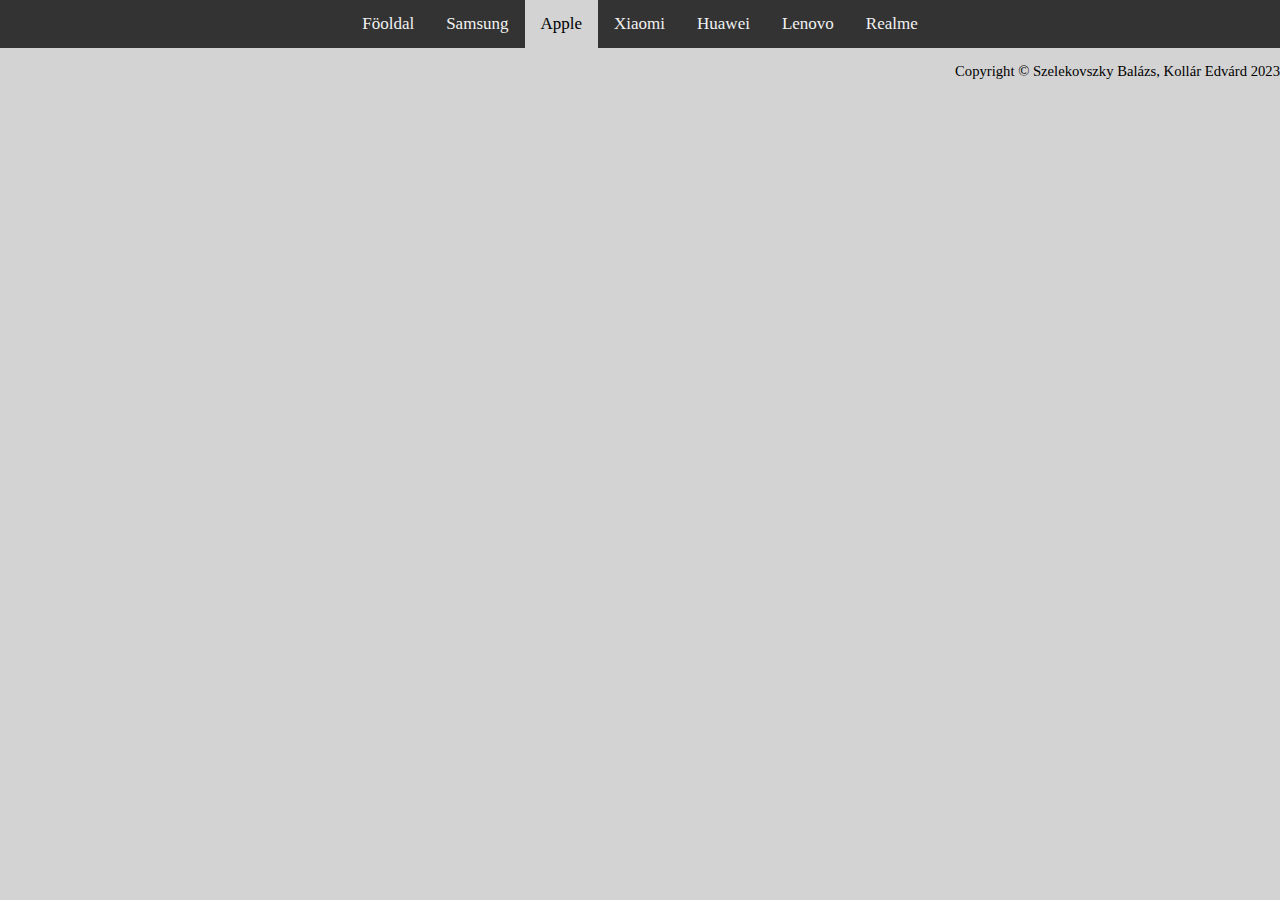
==== apple.html @ 9f33023f "néhány változtatás desgineban" ====
<!DOCTYPE html>
<html lang="hu">

<head>
    <title>Apple telefonok</title>
    <meta charset="UTF-8" />
    <meta name="author" content="Kollár Edvárd, Szelekovszky Balázs" />
    <link rel="icon" href="images/smartphone.png" />
    <link rel="stylesheet" href="styles.css" />
</head>

<body>

    <header class="topnav">
        <a href="index.html">Föoldal</a>
        <a href="samsung.html">Samsung</a>
        <a class="active" href="apple.html">Apple</a>
        <a href="xiaomi.html">Xiaomi</a>
        <a href="huawei.html">Huawei</a>
        <a href="lenovo.html">Lenovo</a>
        <a href="realme.html">Realme</a>
    </header>

    <footer>
        <p>Copyright © Szelekovszky Balázs, Kollár Edvárd 2023</p>
    </footer>

</body>

</html>
---- styles.css ----
body {
    margin: 0;
    background-color: lightgray;
}

.container {
    width: fit-content;
    /*border: 2px solid #fff;*/
    padding: 20px;
    display: block;
    margin-left: auto;
    margin-right: auto;
    flex-direction: column;
}

.content {
    display: flex;
    justify-content: center;
    padding: 30px;
    margin: 20px;
    border: 1px solid #333;
    transition: all 0.3s ease 0s;
}

.content:hover {
    border-radius: 20px;
    border-color: #333;
    transform: scale(1.15);
    transition: all 0.3s ease 0s;
}

.telefonok {
    width: 100%;
    padding-top: 20px;
    padding-left: 15px;
    padding-right: 15px;
}

.telefon {
    border-radius: 25px;
    background-color: darkgray;
    float: left;
    width: 60vh;
    height: 100vh;
    margin: 15px;
    border: 2px solid black;
    text-align: center;
    font-size: 15pt;
}

.topnav {
    margin: 0;
    overflow: hidden;
    background-color: #333;
    display: flex;
    justify-content: center;
    align-items: center;
}

.topnav a {
    float: left;
    color: #f2f2f2;
    text-align: center;
    padding: 14px 16px;
    text-decoration: none;
    font-size: 17px;
}

.topnav a:hover {
    background-color: darkgray;
    color: black;
}

.topnav a.active {
    background-color: lightgray;
    color: black;
}

table,
tr,
td {
    background-color: darkgray;
    border-bottom: 2px solid black;
    text-align: justify;
    font-size: 15pt;
    padding-bottom: 4px;
    border-collapse: collapse;
    color: black;
    font-weight: bold;
}

th {
    text-align: center;
    font-size: 18pt;
    padding-bottom: 30px;
    text-decoration: underline;
}

.center {
    margin-left: auto;
    margin-right: auto;
}

.slidein {
    float: none;
    animation-duration: 4s;
    animation-name: slidein;
}

@keyframes slidein {
    0% {
        opacity: 0;
        margin-bottom: 15%;
    }
    100% {
        opacity: 1;
        margin-bottom: 0%;
    }
}

footer {
    font-size: 11pt;
    text-align: right;
}

.img_margin {
    margin: 20px;
    height: 300px;
}
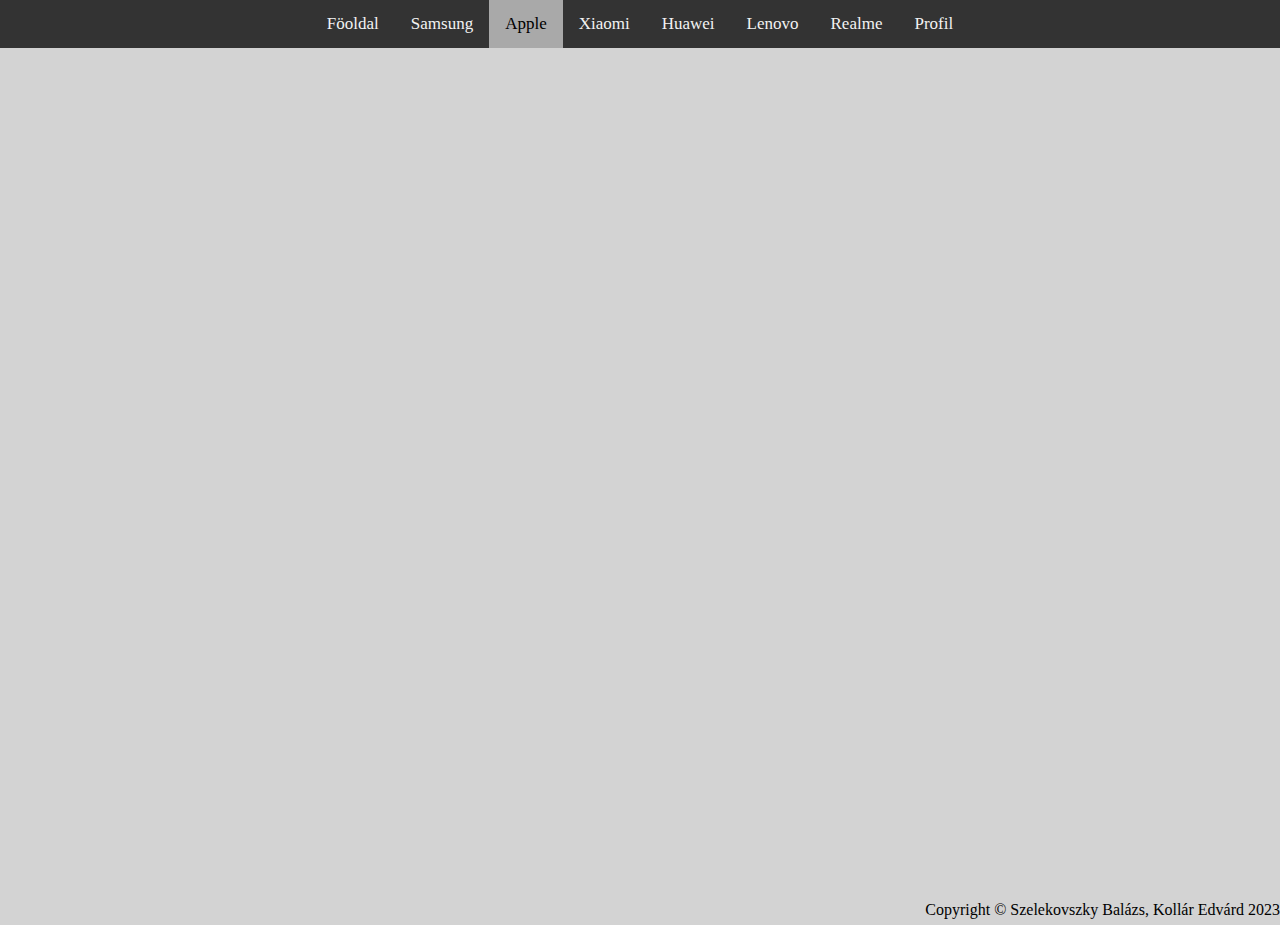
==== commit 64b0a247: "javitasok es profil" ====
--- a/apple.html
+++ b/apple.html
@@ -19,6 +19,7 @@
         <a href="huawei.html">Huawei</a>
         <a href="lenovo.html">Lenovo</a>
         <a href="realme.html">Realme</a>
+        <a href="registration.html">Profil</a>
     </header>
 
     <footer>
--- a/styles.css
+++ b/styles.css
@@ -1,6 +1,12 @@
+html {
+    position: relative;
+    min-height: 100%;
+}
+
 body {
-    margin: 0;
+    margin: 0 0 100px;
     background-color: lightgray;
+    height: 100%;
 }
 
 .container {
@@ -18,35 +24,42 @@
     justify-content: center;
     padding: 30px;
     margin: 20px;
-    border: 1px solid #333;
+    background-color: rgb(229, 229, 229);
     transition: all 0.3s ease 0s;
+    opacity: 0.8;
 }
 
 .content:hover {
     border-radius: 20px;
-    border-color: #333;
-    transform: scale(1.15);
+    transform: scale(1.13);
     transition: all 0.3s ease 0s;
 }
+
+/* ----- telefon div ----- */
 
 .telefonok {
     width: 100%;
-    padding-top: 20px;
-    padding-left: 15px;
-    padding-right: 15px;
+    box-sizing: border-box;
+
 }
 
 .telefon {
-    border-radius: 25px;
-    background-color: darkgray;
+    margin: 15px 35px 0 35px;
+    border-radius: 20px;
+    background: linear-gradient(90deg, darkgrey, lightgray);
     float: left;
     width: 60vh;
-    height: 100vh;
-    margin: 15px;
-    border: 2px solid black;
+    height: auto;
+    padding-bottom: 15px;
+    border: 1px solid black;
     text-align: center;
     font-size: 15pt;
-}
+    box-sizing: border-box;
+    animation-name: telefon;
+    animation-duration: 1.8s;
+}
+
+/* ----- navigáció ----- */
 
 .topnav {
     margin: 0;
@@ -55,6 +68,9 @@
     display: flex;
     justify-content: center;
     align-items: center;
+    position: sticky;
+    top: 0;
+    z-index: 1;
 }
 
 .topnav a {
@@ -67,28 +83,38 @@
 }
 
 .topnav a:hover {
-    background-color: darkgray;
+    text-decoration: underline darkgrey;
+    color: white;
+}
+
+.topnav a.active {
+    text-decoration: underline darkgrey;
+    background-color: darkgrey;
     color: black;
 }
 
-.topnav a.active {
-    background-color: lightgray;
-    color: black;
+/* ----- táblázat ----- */
+
+table {
+    background: linear-gradient(90deg, darkgrey, lightgray);
 }
 
 table,
 tr,
 td {
-    background-color: darkgray;
     border-bottom: 2px solid black;
     text-align: justify;
     font-size: 15pt;
-    padding-bottom: 4px;
+    padding-bottom: 5px;
     border-collapse: collapse;
     color: black;
     font-weight: bold;
 }
 
+td:nth-child(2){
+    text-align: center;
+}
+
 th {
     text-align: center;
     font-size: 18pt;
@@ -101,29 +127,113 @@
     margin-right: auto;
 }
 
+/* ----- animációk ----- */
+/* ----- középső navigáció animáció ----- */
+
 .slidein {
     float: none;
+    animation-duration: 4.2s;
+    animation-name: slidein;
+}
+
+@keyframes slidein {
+    from {
+        opacity: 0;
+        margin-bottom: 15%;
+    }
+    to {
+        opacity: 0.8;
+        margin-bottom: 0;
+    }
+}
+
+/* ----- bal oldali telefon animáció ----- */
+
+.slidein-left {
+    float: none;
     animation-duration: 4s;
-    animation-name: slidein;
-}
-
-@keyframes slidein {
-    0% {
-        opacity: 0;
-        margin-bottom: 15%;
-    }
-    100% {
+    animation-name: slidein-left;
+}
+
+@keyframes slidein-left {
+    from {
+        opacity: 0;
+        margin: -10% 0 0 -30%;
+    }
+    to {
         opacity: 1;
-        margin-bottom: 0%;
-    }
-}
+        margin: 0 0 0 -15%;
+    }
+}
+
+/* ----- jobb oldali telefon animáció ----- */
+
+.slidein-right {
+    float: none;
+    animation-duration: 4s;
+    animation-name: slidein-right;
+}
+
+@keyframes slidein-right {
+    from {
+        opacity: 0;
+        margin: 20% -10% 0 0;
+    }
+    to {
+        opacity: 1;
+        margin: 10% -5% 0 0;
+    }
+}
+
+/* ----- telefon adatok animáció -----*/
+
+@keyframes telefon {
+    from {
+        opacity: 0;
+        transform: scale(1.03);
+    }
+    to {
+        opacity: 1;
+        transform: scale(1);
+    }
+}
+
+/* ----- footer ----- */
 
 footer {
-    font-size: 11pt;
+    position: absolute;
+    bottom: 0;
+    margin-bottom: -25px;
+    height: 40px;
+    width: 100%;
+    overflow: hidden;
     text-align: right;
+    box-sizing: border-box;
 }
 
 .img_margin {
     margin: 20px;
     height: 300px;
+}
+
+/* ----- bal oldali telefonok helye ----- */
+
+.main-left {
+    position: absolute;
+    display: block;
+    margin: 0 0 0 -15%;
+    top: 0;
+    left: 0;
+    z-index: -1;
+}
+
+/* ----- jobb oldali telefonok helye ----- */
+
+.main-right {
+    position: absolute;
+    display: block;
+    margin: 10% -5% 0 0;
+    top: 0;
+    right: 0;
+    z-index: -1;
 }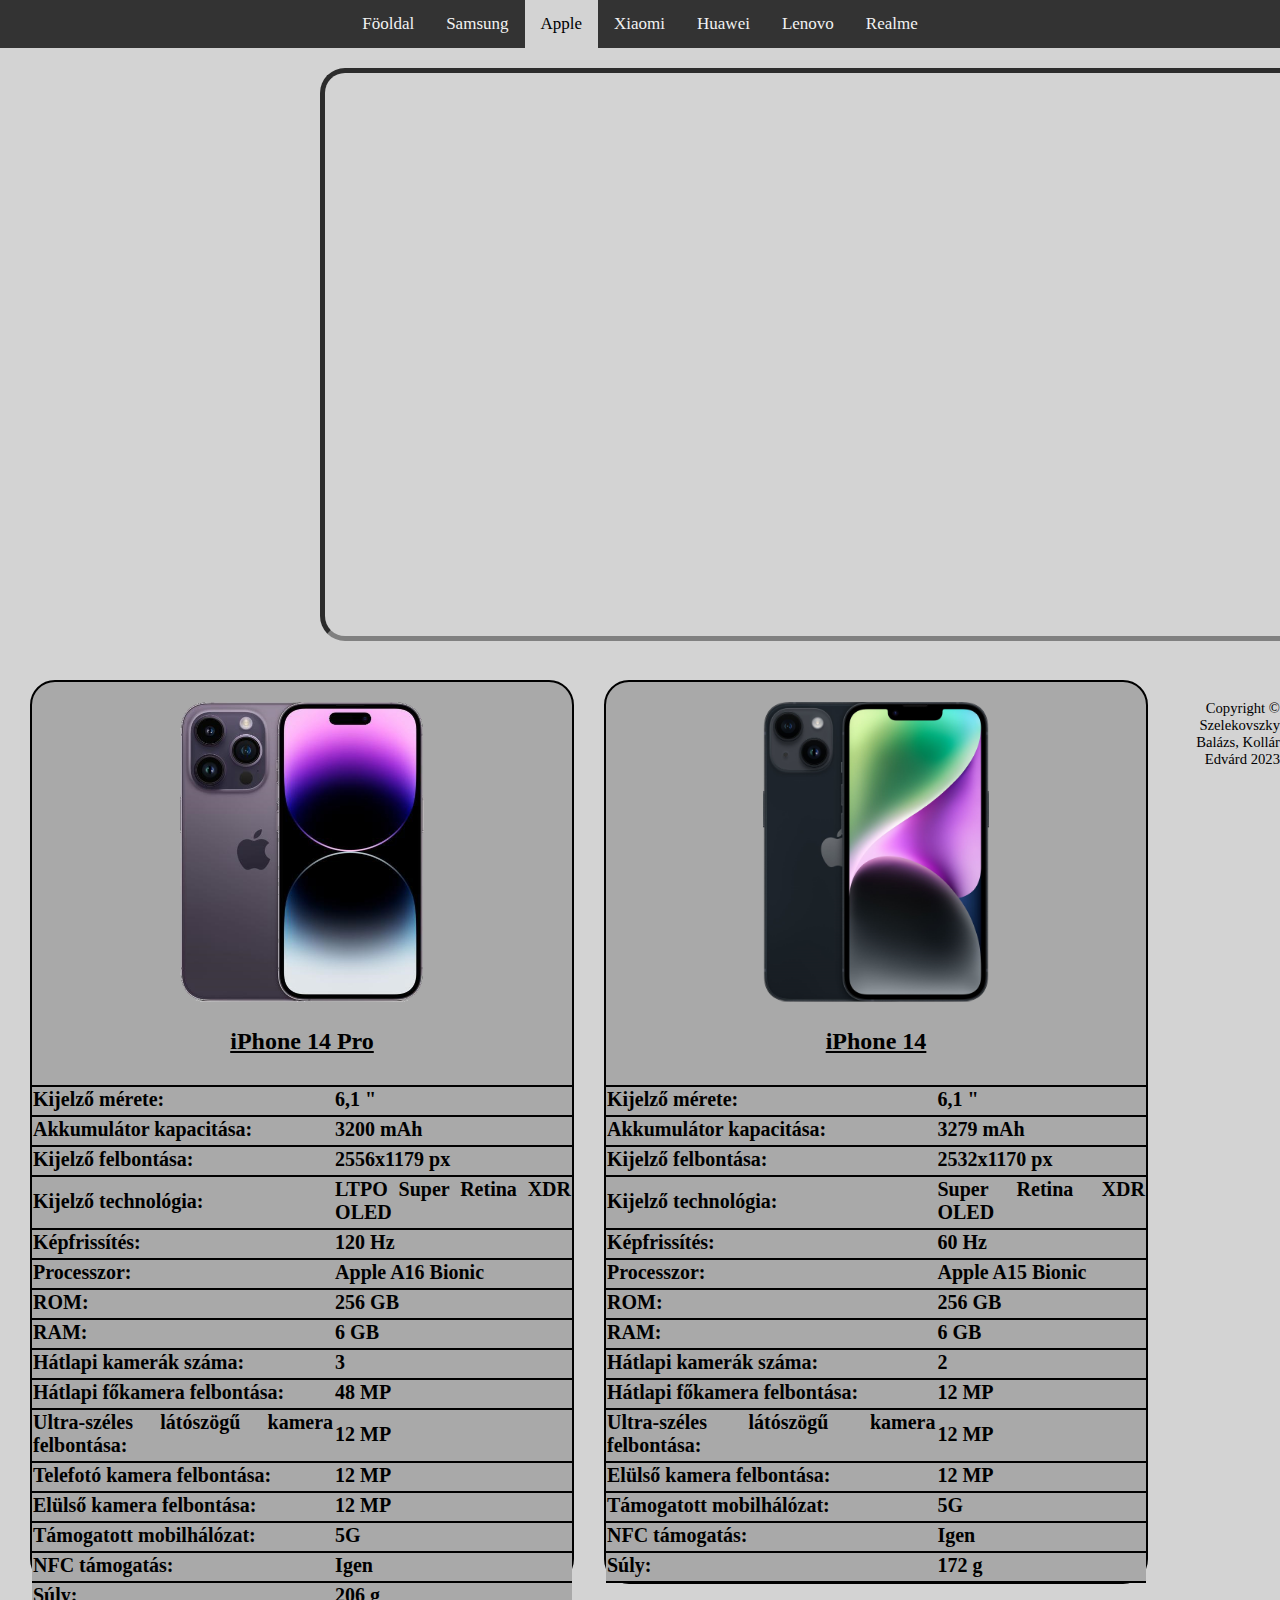
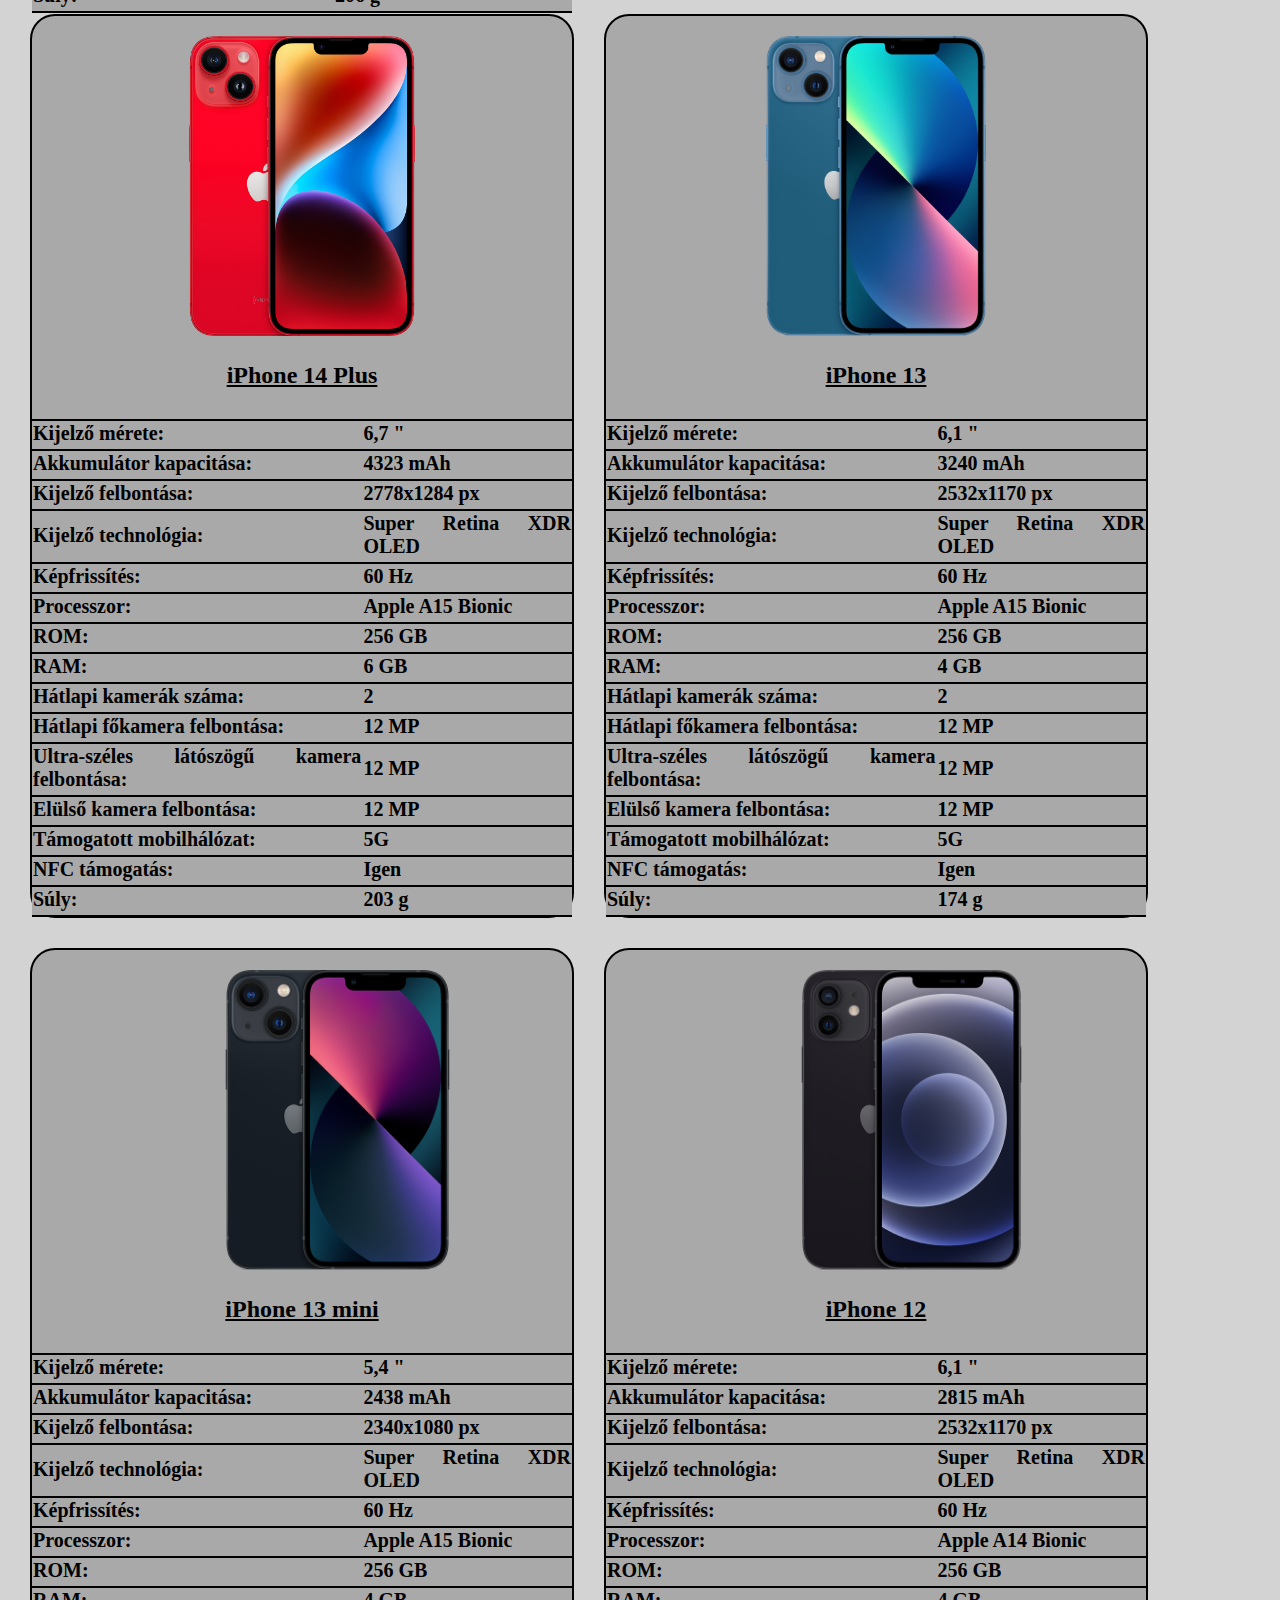
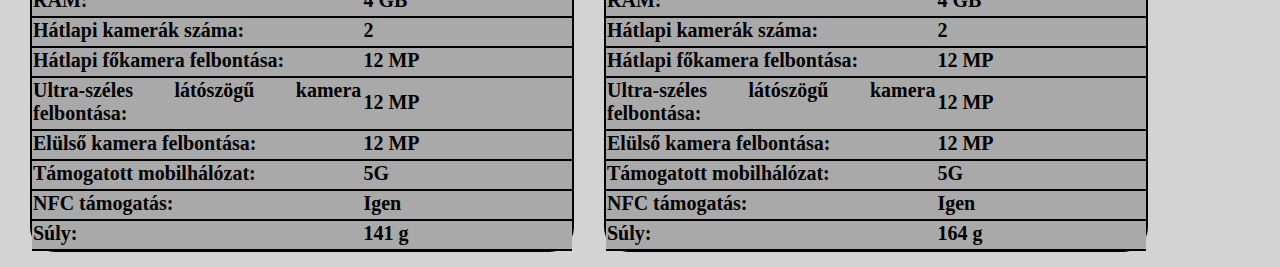
==== commit 216a739d: "apple" ====
--- a/apple.html
+++ b/apple.html
@@ -19,8 +19,438 @@
         <a href="huawei.html">Huawei</a>
         <a href="lenovo.html">Lenovo</a>
         <a href="realme.html">Realme</a>
-        <a href="registration.html">Profil</a>
     </header>
+
+    <main>
+
+        <div class="video">
+            <iframe src="https://www.youtube.com/embed/ehbmC1irQuY" width="1000" height="563"></iframe>
+        </div>
+
+
+        <div class="telefonok slidein">
+            <div class="telefon">
+                <img class="img_margin" src="images/iphone_14_pro.png" alt="Xiaomi 12T Pro">
+                <table class="center">
+                    <tr>
+                        <th colspan="2">iPhone 14 Pro</th>
+                    </tr>
+                    <tr>
+                        <td>Kijelző mérete: </td>
+                        <td>6,1 "</td>
+                    </tr>
+                    <tr>
+                        <td>Akkumulátor kapacitása: </td>
+                        <td>3200 mAh</td>
+                    </tr>
+                    <tr>
+                        <td>Kijelző felbontása: </td>
+                        <td>2556x1179 px</td>
+                    </tr>
+                    <tr>
+                        <td>Kijelző technológia: </td>
+                        <td>LTPO Super Retina XDR OLED</td>
+                    </tr>
+                    <tr>
+                        <td>Képfrissítés: </td>
+                        <td>120 Hz</td>
+                    </tr>
+                    <tr>
+                        <td>Processzor: </td>
+                        <td>Apple A16 Bionic</td>
+                    </tr>
+                    <tr>
+                        <td>ROM: </td>
+                        <td>256 GB</td>
+                    </tr>
+                    <tr>
+                        <td>RAM: </td>
+                        <td>6 GB</td>
+                    </tr>
+                    <tr>
+                        <td>Hátlapi kamerák száma: </td>
+                        <td>3</td>
+                    </tr>
+                    <tr>
+                        <td>Hátlapi főkamera felbontása: </td>
+                        <td>48 MP</td>
+                    </tr>
+                    <tr>
+                        <td>Ultra-széles látószögű kamera felbontása: </td>
+                        <td>12 MP</td>
+                    </tr>
+                    <tr>
+                        <td>Telefotó kamera felbontása: </td>
+                        <td>12 MP</td>
+                    </tr>
+                    <tr>
+                        <td>Elülső kamera felbontása: </td>
+                        <td>12 MP</td>
+                    </tr>
+                    <tr>
+                        <td>Támogatott mobilhálózat: </td>
+                        <td>5G</td>
+                    </tr>
+                    <tr>
+                        <td>NFC támogatás: </td>
+                        <td>Igen</td>
+                    </tr>
+                    <tr>
+                        <td>Súly: </td>
+                        <td>206 g</td>
+                    </tr>
+                </table>
+            </div>
+            <div class="telefon">
+                <img class="img_margin" src="images/iphone_14.png" alt="Xiaomi 12T">
+
+                <table class="center">
+                    <tr>
+                        <th colspan="2">iPhone 14</th>
+                    </tr>
+                    <tr>
+                        <td>Kijelző mérete: </td>
+                        <td>6,1 "</td>
+                    </tr>
+                    <tr>
+                        <td>Akkumulátor kapacitása: </td>
+                        <td>3279 mAh</td>
+                    </tr>
+                    <tr>
+                        <td>Kijelző felbontása: </td>
+                        <td>2532x1170 px</td>
+                    </tr>
+                    <tr>
+                        <td>Kijelző technológia: </td>
+                        <td>Super Retina XDR OLED</td>
+                    </tr>
+                    <tr>
+                        <td>Képfrissítés: </td>
+                        <td>60 Hz</td>
+                    </tr>
+                    <tr>
+                        <td>Processzor: </td>
+                        <td>Apple A15 Bionic</td>
+                    </tr>
+                    <tr>
+                        <td>ROM: </td>
+                        <td>256 GB</td>
+                    </tr>
+                    <tr>
+                        <td>RAM: </td>
+                        <td>6 GB</td>
+                    </tr>
+                    <tr>
+                        <td>Hátlapi kamerák száma: </td>
+                        <td>2</td>
+                    </tr>
+                    <tr>
+                        <td>Hátlapi főkamera felbontása: </td>
+                        <td>12 MP</td>
+                    </tr>
+                    <tr>
+                        <td>Ultra-széles látószögű kamera felbontása: </td>
+                        <td>12 MP</td>
+                    </tr>
+                    <tr>
+                        <td>Elülső kamera felbontása: </td>
+                        <td>12 MP</td>
+                    </tr>
+                    <tr>
+                        <td>Támogatott mobilhálózat: </td>
+                        <td>5G</td>
+                    </tr>
+                    <tr>
+                        <td>NFC támogatás: </td>
+                        <td>Igen</td>
+                    </tr>
+                    <tr>
+                        <td>Súly: </td>
+                        <td>172 g</td>
+                    </tr>
+                </table>
+            </div>
+            <div class="telefon">
+                <img class="img_margin" src="images/iphone_14_plus.png" alt="Redmi Note 11">
+
+                <table class="center">
+                    <tr>
+                        <th colspan="2">iPhone 14 Plus</th>
+                    </tr>
+                    <tr>
+                        <td>Kijelző mérete: </td>
+                        <td>6,7 "</td>
+                    </tr>
+                    <tr>
+                        <td>Akkumulátor kapacitása: </td>
+                        <td>4323 mAh</td>
+                    </tr>
+                    <tr>
+                        <td>Kijelző felbontása: </td>
+                        <td>2778x1284 px</td>
+                    </tr>
+                    <tr>
+                        <td>Kijelző technológia: </td>
+                        <td>Super Retina XDR OLED</td>
+                    </tr>
+                    <tr>
+                        <td>Képfrissítés: </td>
+                        <td>60 Hz</td>
+                    </tr>
+                    <tr>
+                        <td>Processzor: </td>
+                        <td>Apple A15 Bionic</td>
+                    </tr>
+                    <tr>
+                        <td>ROM: </td>
+                        <td>256 GB</td>
+                    </tr>
+                    <tr>
+                        <td>RAM: </td>
+                        <td>6 GB</td>
+                    </tr>
+                    <tr>
+                        <td>Hátlapi kamerák száma: </td>
+                        <td>2</td>
+                    </tr>
+                    <tr>
+                        <td>Hátlapi főkamera felbontása: </td>
+                        <td>12 MP</td>
+                    </tr>
+                    <tr>
+                        <td>Ultra-széles látószögű kamera felbontása: </td>
+                        <td>12 MP</td>
+                    </tr>
+                    <tr>
+                        <td>Elülső kamera felbontása: </td>
+                        <td>12 MP</td>
+                    </tr>
+                    <tr>
+                        <td>Támogatott mobilhálózat: </td>
+                        <td>5G</td>
+                    </tr>
+                    <tr>
+                        <td>NFC támogatás: </td>
+                        <td>Igen</td>
+                    </tr>
+                    <tr>
+                        <td>Súly: </td>
+                        <td>203 g</td>
+                    </tr>
+                </table>
+            </div>
+        </div>
+
+        <div class="telefonok slidein">
+            <div class="telefon">
+                <img class="img_margin" src="images/iphone_13.png" alt="Xiaomi 12t Pro">
+
+                <table class="center">
+                    <tr>
+                        <th colspan="2">iPhone 13</th>
+                    </tr>
+                    <tr>
+                        <td> Kijelző mérete: </td>
+                        <td>6,1 "</td>
+                    </tr>
+                    <tr>
+                        <td>Akkumulátor kapacitása: </td>
+                        <td>3240 mAh</td>
+                    </tr>
+                    <tr>
+                        <td>Kijelző felbontása: </td>
+                        <td>2532x1170 px</td>
+                    </tr>
+                    <tr>
+                        <td>Kijelző technológia: </td>
+                        <td>Super Retina XDR OLED</td>
+                    </tr>
+                    <tr>
+                        <td>Képfrissítés: </td>
+                        <td>60 Hz</td>
+                    </tr>
+                    <tr>
+                        <td>Processzor: </td>
+                        <td>Apple A15 Bionic</td>
+                    </tr>
+                    <tr>
+                        <td>ROM: </td>
+                        <td>256 GB</td>
+                    </tr>
+                    <tr>
+                        <td>RAM: </td>
+                        <td>4 GB</td>
+                    </tr>
+                    <tr>
+                        <td>Hátlapi kamerák száma: </td>
+                        <td>2</td>
+                    </tr>
+                    <tr>
+                        <td>Hátlapi főkamera felbontása: </td>
+                        <td>12 MP</td>
+                    </tr>
+                    <tr>
+                        <td>Ultra-széles látószögű kamera felbontása: </td>
+                        <td>12 MP</td>
+                    </tr>
+                    <tr>
+                        <td>Elülső kamera felbontása: </td>
+                        <td>12 MP</td>
+                    </tr>
+                    <tr>
+                        <td>Támogatott mobilhálózat: </td>
+                        <td>5G</td>
+                    </tr>
+                    <tr>
+                        <td>NFC támogatás: </td>
+                        <td>Igen</td>
+                    </tr>
+                    <tr>
+                        <td>Súly: </td>
+                        <td>174 g</td>
+                    </tr>
+                </table>
+            </div>
+            <div class="telefon">
+                <img class="img_margin" src="images/iphone_13_mini.png" alt="Xiaomi 12t Pro">
+
+                <table class="center">
+                    <tr>
+                        <th colspan="2">iPhone 13 mini</th>
+                    </tr>
+                    <tr>
+                        <td> Kijelző mérete: </td>
+                        <td>5,4 "</td>
+                    </tr>
+                    <tr>
+                        <td>Akkumulátor kapacitása: </td>
+                        <td>2438 mAh</td>
+                    </tr>
+                    <tr>
+                        <td>Kijelző felbontása: </td>
+                        <td>2340x1080 px</td>
+                    </tr>
+                    <tr>
+                        <td>Kijelző technológia: </td>
+                        <td>Super Retina XDR OLED</td>
+                    </tr>
+                    <tr>
+                        <td>Képfrissítés: </td>
+                        <td>60 Hz</td>
+                    </tr>
+                    <tr>
+                        <td>Processzor: </td>
+                        <td>Apple A15 Bionic</td>
+                    </tr>
+                    <tr>
+                        <td>ROM: </td>
+                        <td>256 GB</td>
+                    </tr>
+                    <tr>
+                        <td>RAM: </td>
+                        <td>4 GB</td>
+                    </tr>
+                    <tr>
+                        <td>Hátlapi kamerák száma: </td>
+                        <td>2</td>
+                    </tr>
+                    <tr>
+                        <td>Hátlapi főkamera felbontása: </td>
+                        <td>12 MP</td>
+                    </tr>
+                    <tr>
+                        <td>Ultra-széles látószögű kamera felbontása: </td>
+                        <td>12 MP</td>
+                    </tr>
+                    <tr>
+                        <td>Elülső kamera felbontása: </td>
+                        <td>12 MP</td>
+                    </tr>
+                    <tr>
+                        <td>Támogatott mobilhálózat: </td>
+                        <td>5G</td>
+                    </tr>
+                    <tr>
+                        <td>NFC támogatás: </td>
+                        <td>Igen</td>
+                    </tr>
+                    <tr>
+                        <td>Súly: </td>
+                        <td>141 g</td>
+                    </tr>
+                </table>
+            </div>
+            <div class="telefon">
+                <img class="img_margin" src="images/iphone_12.png" alt="Xiaomi 12t Pro">
+
+                <table class="center">
+                    <tr>
+                        <th colspan="2">iPhone 12</th>
+                    </tr>
+                    <tr>
+                        <td> Kijelző mérete: </td>
+                        <td>6,1 "</td>
+                    </tr>
+                    <tr>
+                        <td>Akkumulátor kapacitása: </td>
+                        <td>2815 mAh</td>
+                    </tr>
+                    <tr>
+                        <td>Kijelző felbontása: </td>
+                        <td>2532x1170 px</td>
+                    </tr>
+                    <tr>
+                        <td>Kijelző technológia: </td>
+                        <td>Super Retina XDR OLED</td>
+                    </tr>
+                    <tr>
+                        <td>Képfrissítés: </td>
+                        <td>60 Hz</td>
+                    </tr>
+                    <tr>
+                        <td>Processzor: </td>
+                        <td>Apple A14 Bionic</td>
+                    </tr>
+                    <tr>
+                        <td>ROM: </td>
+                        <td>256 GB</td>
+                    </tr>
+                    <tr>
+                        <td>RAM: </td>
+                        <td>4 GB</td>
+                    </tr>
+                    <tr>
+                        <td>Hátlapi kamerák száma: </td>
+                        <td>2</td>
+                    </tr>
+                    <tr>
+                        <td>Hátlapi főkamera felbontása: </td>
+                        <td>12 MP</td>
+                    </tr>
+                    <tr>
+                        <td>Ultra-széles látószögű kamera felbontása: </td>
+                        <td>12 MP</td>
+                    </tr>
+                    <tr>
+                        <td>Elülső kamera felbontása: </td>
+                        <td>12 MP</td>
+                    </tr>
+                    <tr>
+                        <td>Támogatott mobilhálózat: </td>
+                        <td>5G</td>
+                    </tr>
+                    <tr>
+                        <td>NFC támogatás: </td>
+                        <td>Igen</td>
+                    </tr>
+                    <tr>
+                        <td>Súly: </td>
+                        <td>164 g</td>
+                    </tr>
+                </table>
+            </div>
+        </div>
+    </main>
 
     <footer>
         <p>Copyright © Szelekovszky Balázs, Kollár Edvárd 2023</p>
--- a/styles.css
+++ b/styles.css
@@ -1,12 +1,6 @@
-html {
-    position: relative;
-    min-height: 100%;
-}
-
 body {
-    margin: 0 0 100px;
+    margin: 0;
     background-color: lightgray;
-    height: 100%;
 }
 
 .container {
@@ -24,42 +18,35 @@
     justify-content: center;
     padding: 30px;
     margin: 20px;
-    background-color: rgb(229, 229, 229);
+    border: 1px solid #333;
     transition: all 0.3s ease 0s;
-    opacity: 0.8;
 }
 
 .content:hover {
     border-radius: 20px;
-    transform: scale(1.13);
+    border-color: #333;
+    transform: scale(1.15);
     transition: all 0.3s ease 0s;
 }
 
-/* ----- telefon div ----- */
-
 .telefonok {
     width: 100%;
-    box-sizing: border-box;
-
+    padding-top: 20px;
+    padding-left: 15px;
+    padding-right: 15px;
 }
 
 .telefon {
-    margin: 15px 35px 0 35px;
-    border-radius: 20px;
-    background: linear-gradient(90deg, darkgrey, lightgray);
+    border-radius: 25px;
+    background-color: darkgray;
     float: left;
     width: 60vh;
-    height: auto;
-    padding-bottom: 15px;
-    border: 1px solid black;
+    height: 100vh;
+    margin: 15px;
+    border: 2px solid black;
     text-align: center;
     font-size: 15pt;
-    box-sizing: border-box;
-    animation-name: telefon;
-    animation-duration: 1.8s;
 }
-
-/* ----- navigáció ----- */
 
 .topnav {
     margin: 0;
@@ -68,9 +55,6 @@
     display: flex;
     justify-content: center;
     align-items: center;
-    position: sticky;
-    top: 0;
-    z-index: 1;
 }
 
 .topnav a {
@@ -83,36 +67,26 @@
 }
 
 .topnav a:hover {
-    text-decoration: underline darkgrey;
-    color: white;
+    background-color: darkgray;
+    color: black;
 }
 
 .topnav a.active {
-    text-decoration: underline darkgrey;
-    background-color: darkgrey;
+    background-color: lightgray;
     color: black;
-}
-
-/* ----- táblázat ----- */
-
-table {
-    background: linear-gradient(90deg, darkgrey, lightgray);
 }
 
 table,
 tr,
 td {
+    background-color: darkgray;
     border-bottom: 2px solid black;
     text-align: justify;
     font-size: 15pt;
-    padding-bottom: 5px;
+    padding-bottom: 4px;
     border-collapse: collapse;
     color: black;
     font-weight: bold;
-}
-
-td:nth-child(2){
-    text-align: center;
 }
 
 th {
@@ -127,88 +101,26 @@
     margin-right: auto;
 }
 
-/* ----- animációk ----- */
-/* ----- középső navigáció animáció ----- */
-
 .slidein {
     float: none;
-    animation-duration: 4.2s;
+    animation-duration: 4s;
     animation-name: slidein;
 }
 
 @keyframes slidein {
-    from {
+    0% {
         opacity: 0;
         margin-bottom: 15%;
     }
-    to {
-        opacity: 0.8;
-        margin-bottom: 0;
+    100% {
+        opacity: 1;
+        margin-bottom: 0%;
     }
 }
 
-/* ----- bal oldali telefon animáció ----- */
-
-.slidein-left {
-    float: none;
-    animation-duration: 4s;
-    animation-name: slidein-left;
-}
-
-@keyframes slidein-left {
-    from {
-        opacity: 0;
-        margin: -10% 0 0 -30%;
-    }
-    to {
-        opacity: 1;
-        margin: 0 0 0 -15%;
-    }
-}
-
-/* ----- jobb oldali telefon animáció ----- */
-
-.slidein-right {
-    float: none;
-    animation-duration: 4s;
-    animation-name: slidein-right;
-}
-
-@keyframes slidein-right {
-    from {
-        opacity: 0;
-        margin: 20% -10% 0 0;
-    }
-    to {
-        opacity: 1;
-        margin: 10% -5% 0 0;
-    }
-}
-
-/* ----- telefon adatok animáció -----*/
-
-@keyframes telefon {
-    from {
-        opacity: 0;
-        transform: scale(1.03);
-    }
-    to {
-        opacity: 1;
-        transform: scale(1);
-    }
-}
-
-/* ----- footer ----- */
-
 footer {
-    position: absolute;
-    bottom: 0;
-    margin-bottom: -25px;
-    height: 40px;
-    width: 100%;
-    overflow: hidden;
+    font-size: 11pt;
     text-align: right;
-    box-sizing: border-box;
 }
 
 .img_margin {
@@ -216,24 +128,15 @@
     height: 300px;
 }
 
-/* ----- bal oldali telefonok helye ----- */
-
-.main-left {
-    position: absolute;
-    display: block;
-    margin: 0 0 0 -15%;
-    top: 0;
-    left: 0;
-    z-index: -1;
+.video {
+    width: 50%;
+    height: 50%;
+    margin: 0 auto;
+    padding-top: 20px;
 }
 
-/* ----- jobb oldali telefonok helye ----- */
-
-.main-right {
-    position: absolute;
-    display: block;
-    margin: 10% -5% 0 0;
-    top: 0;
-    right: 0;
-    z-index: -1;
+iframe {
+    border-radius: 25px;
+    border-width: 5px;
+    border-color: gray;
 }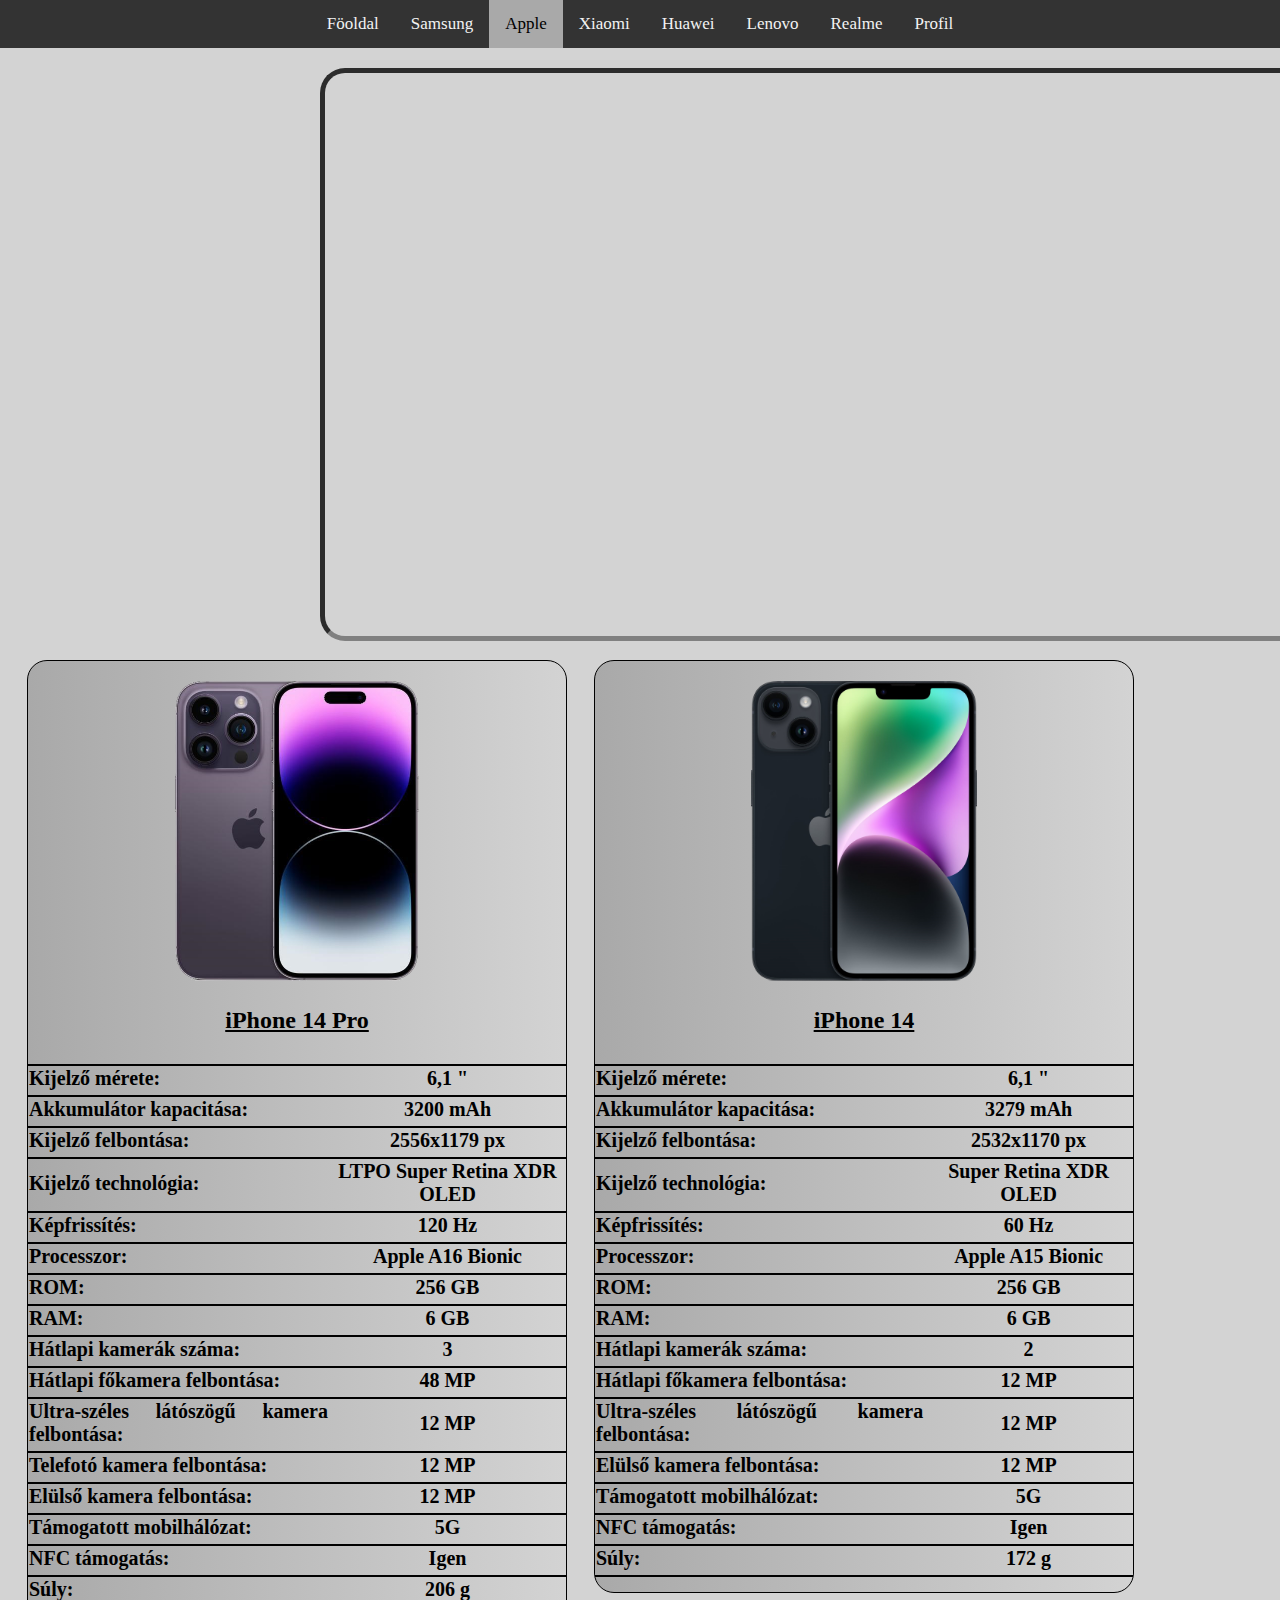
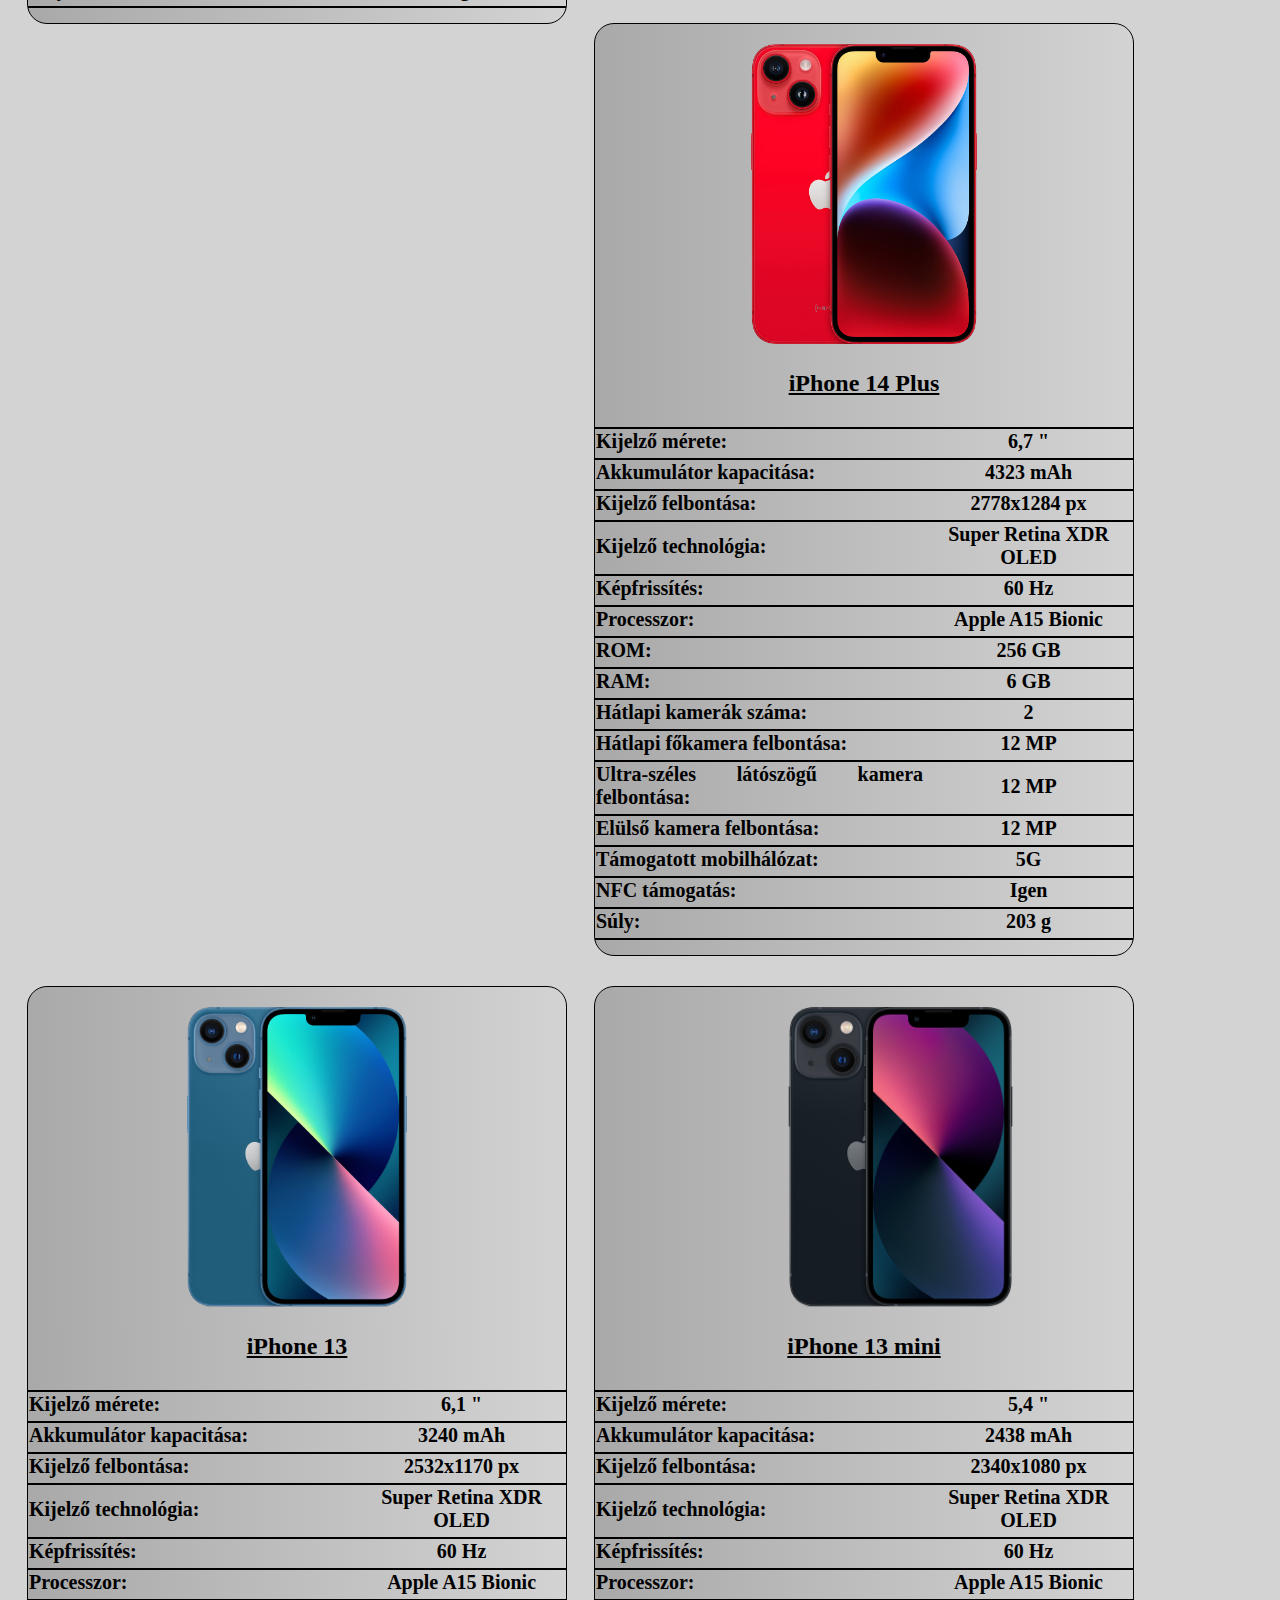
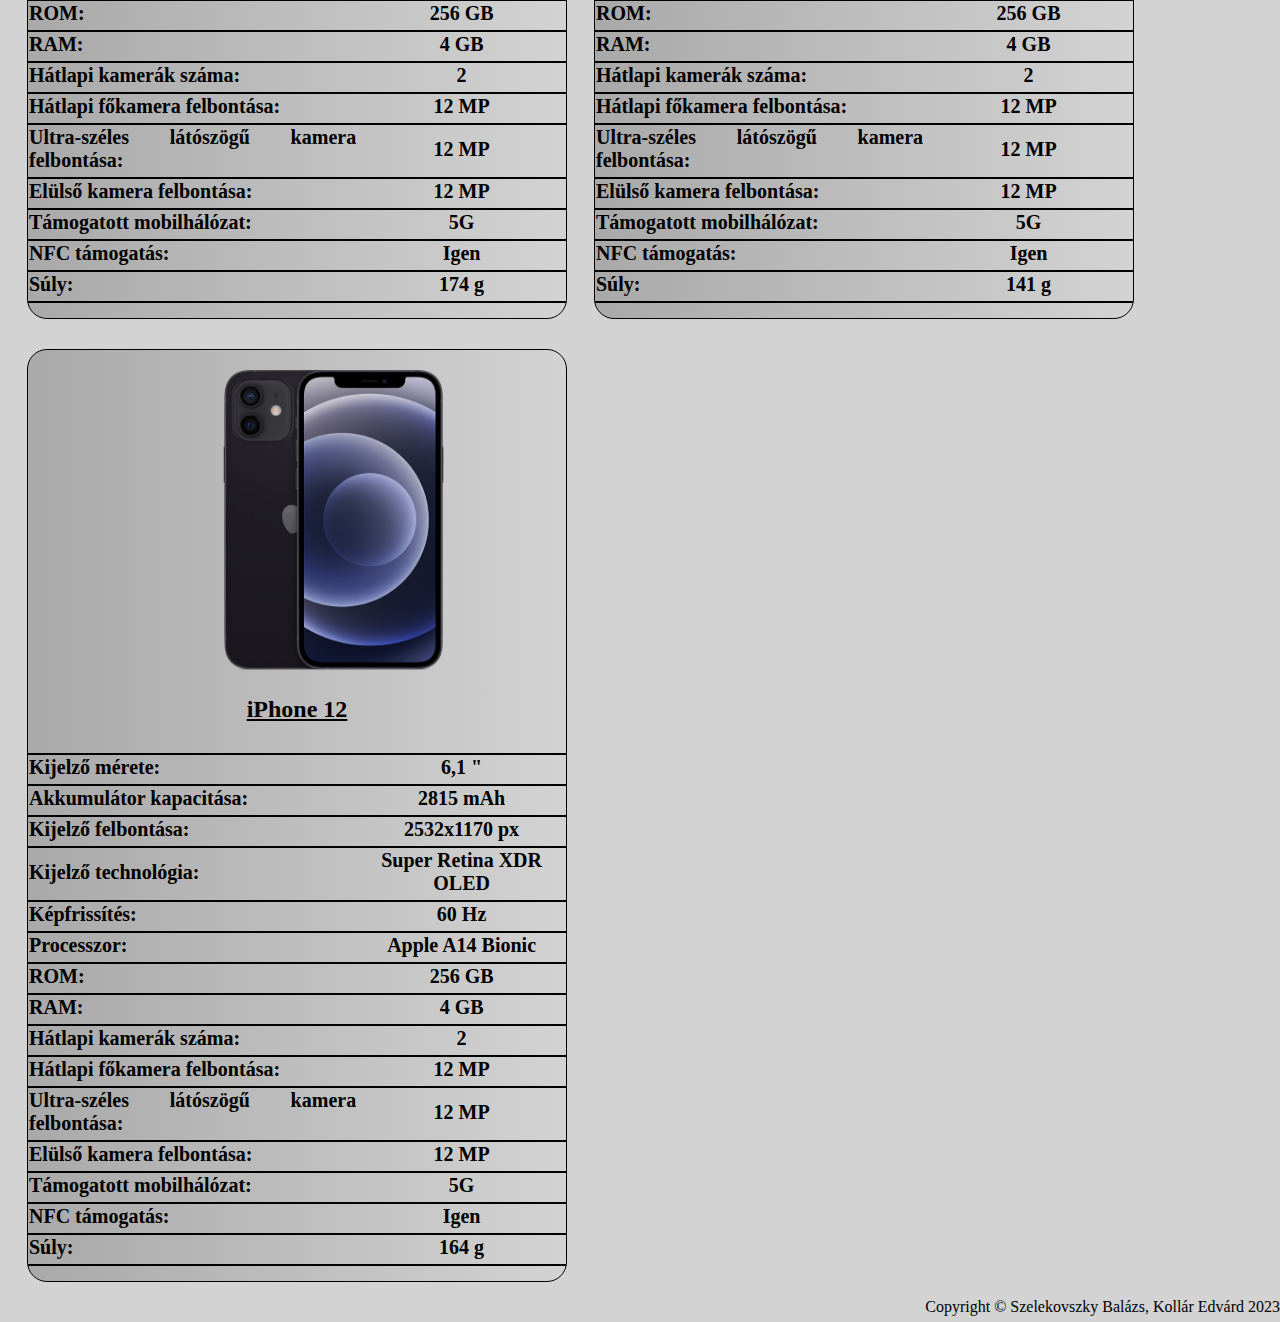
==== commit 92964779: "Merge branch 'main' into Edi1" ====
--- a/apple.html
+++ b/apple.html
@@ -19,6 +19,7 @@
         <a href="huawei.html">Huawei</a>
         <a href="lenovo.html">Lenovo</a>
         <a href="realme.html">Realme</a>
+        <a href="registration.html">Profil</a>
     </header>
 
     <main>
--- a/styles.css
+++ b/styles.css
@@ -1,6 +1,12 @@
+html {
+    position: relative;
+    min-height: 100%;
+}
+
 body {
-    margin: 0;
+    margin: 0 0 100px;
     background-color: lightgray;
+    height: 100%;
 }
 
 .container {
@@ -18,35 +24,43 @@
     justify-content: center;
     padding: 30px;
     margin: 20px;
-    border: 1px solid #333;
+    background-color: rgb(229, 229, 229);
     transition: all 0.3s ease 0s;
+    opacity: 0.8;
 }
 
 .content:hover {
     border-radius: 20px;
-    border-color: #333;
-    transform: scale(1.15);
+    transform: scale(1.13);
     transition: all 0.3s ease 0s;
 }
+
+
+/* ----- telefon div ----- */
 
 .telefonok {
     width: 100%;
-    padding-top: 20px;
-    padding-left: 15px;
-    padding-right: 15px;
+    box-sizing: border-box;
 }
 
 .telefon {
-    border-radius: 25px;
-    background-color: darkgray;
+    margin: 15px 0px 15px 27px;
+    border-radius: 20px;
+    background: linear-gradient(90deg, darkgrey, lightgray);
     float: left;
     width: 60vh;
-    height: 100vh;
-    margin: 15px;
-    border: 2px solid black;
+    height: auto;
+    padding-bottom: 15px;
+    border: 1px solid black;
     text-align: center;
     font-size: 15pt;
-}
+    box-sizing: border-box;
+    animation-name: telefon;
+    animation-duration: 1.8s;
+}
+
+
+/* ----- navigáció ----- */
 
 .topnav {
     margin: 0;
@@ -55,6 +69,9 @@
     display: flex;
     justify-content: center;
     align-items: center;
+    position: sticky;
+    top: 0;
+    z-index: 1;
 }
 
 .topnav a {
@@ -67,28 +84,39 @@
 }
 
 .topnav a:hover {
-    background-color: darkgray;
+    text-decoration: underline darkgrey;
+    color: white;
+}
+
+.topnav a.active {
+    text-decoration: underline darkgrey;
+    background-color: darkgrey;
     color: black;
 }
 
-.topnav a.active {
-    background-color: lightgray;
-    color: black;
+
+/* ----- táblázat ----- */
+
+table {
+    background: linear-gradient(90deg, darkgrey, lightgray);
 }
 
 table,
 tr,
 td {
-    background-color: darkgray;
     border-bottom: 2px solid black;
     text-align: justify;
     font-size: 15pt;
-    padding-bottom: 4px;
+    padding-bottom: 5px;
     border-collapse: collapse;
     color: black;
     font-weight: bold;
 }
 
+td:nth-child(2) {
+    text-align: center;
+}
+
 th {
     text-align: center;
     font-size: 18pt;
@@ -101,32 +129,102 @@
     margin-right: auto;
 }
 
+
+/* ----- animációk ----- */
+
+
+/* ----- középső navigáció animáció ----- */
+
 .slidein {
     float: none;
+    animation-duration: 4.2s;
+    animation-name: slidein;
+}
+
+@keyframes slidein {
+    from {
+        opacity: 0;
+        margin-bottom: 15%;
+    }
+    to {
+        opacity: 0.8;
+        margin-bottom: 0;
+    }
+}
+
+
+/* ----- bal oldali telefon animáció ----- */
+
+.slidein-left {
+    float: none;
     animation-duration: 4s;
-    animation-name: slidein;
-}
-
-@keyframes slidein {
-    0% {
-        opacity: 0;
-        margin-bottom: 15%;
-    }
-    100% {
+    animation-name: slidein-left;
+}
+
+@keyframes slidein-left {
+    from {
+        opacity: 0;
+        margin: -10% 0 0 -30%;
+    }
+    to {
         opacity: 1;
-        margin-bottom: 0%;
-    }
-}
+        margin: 0 0 0 -15%;
+    }
+}
+
+
+/* ----- jobb oldali telefon animáció ----- */
+
+.slidein-right {
+    float: none;
+    animation-duration: 4s;
+    animation-name: slidein-right;
+}
+
+@keyframes slidein-right {
+    from {
+        opacity: 0;
+        margin: 20% -10% 0 0;
+    }
+    to {
+        opacity: 1;
+        margin: 10% -5% 0 0;
+    }
+}
+
+
+/* ----- telefon adatok animáció -----*/
+
+@keyframes telefon {
+    from {
+        opacity: 0;
+        transform: scale(1.03);
+    }
+    to {
+        opacity: 1;
+        transform: scale(1);
+    }
+}
+
+
+/* ----- footer ----- */
 
 footer {
-    font-size: 11pt;
+    position: absolute;
+    bottom: 0;
+    margin-bottom: -25px;
+    height: 40px;
+    width: 100%;
+    overflow: hidden;
     text-align: right;
+    box-sizing: border-box;
 }
 
 .img_margin {
     margin: 20px;
     height: 300px;
 }
+
 
 .video {
     width: 50%;
@@ -139,4 +237,28 @@
     border-radius: 25px;
     border-width: 5px;
     border-color: gray;
+}
+
+/* ----- bal oldali telefonok helye ----- */
+
+.main-left {
+    position: absolute;
+    display: block;
+    margin: 0 0 0 -15%;
+    top: 0;
+    left: 0;
+    z-index: -1;
+}
+
+
+/* ----- jobb oldali telefonok helye ----- */
+
+.main-right {
+    position: absolute;
+    display: block;
+    margin: 10% -5% 0 0;
+    top: 0;
+    right: 0;
+    z-index: -1;
+
 }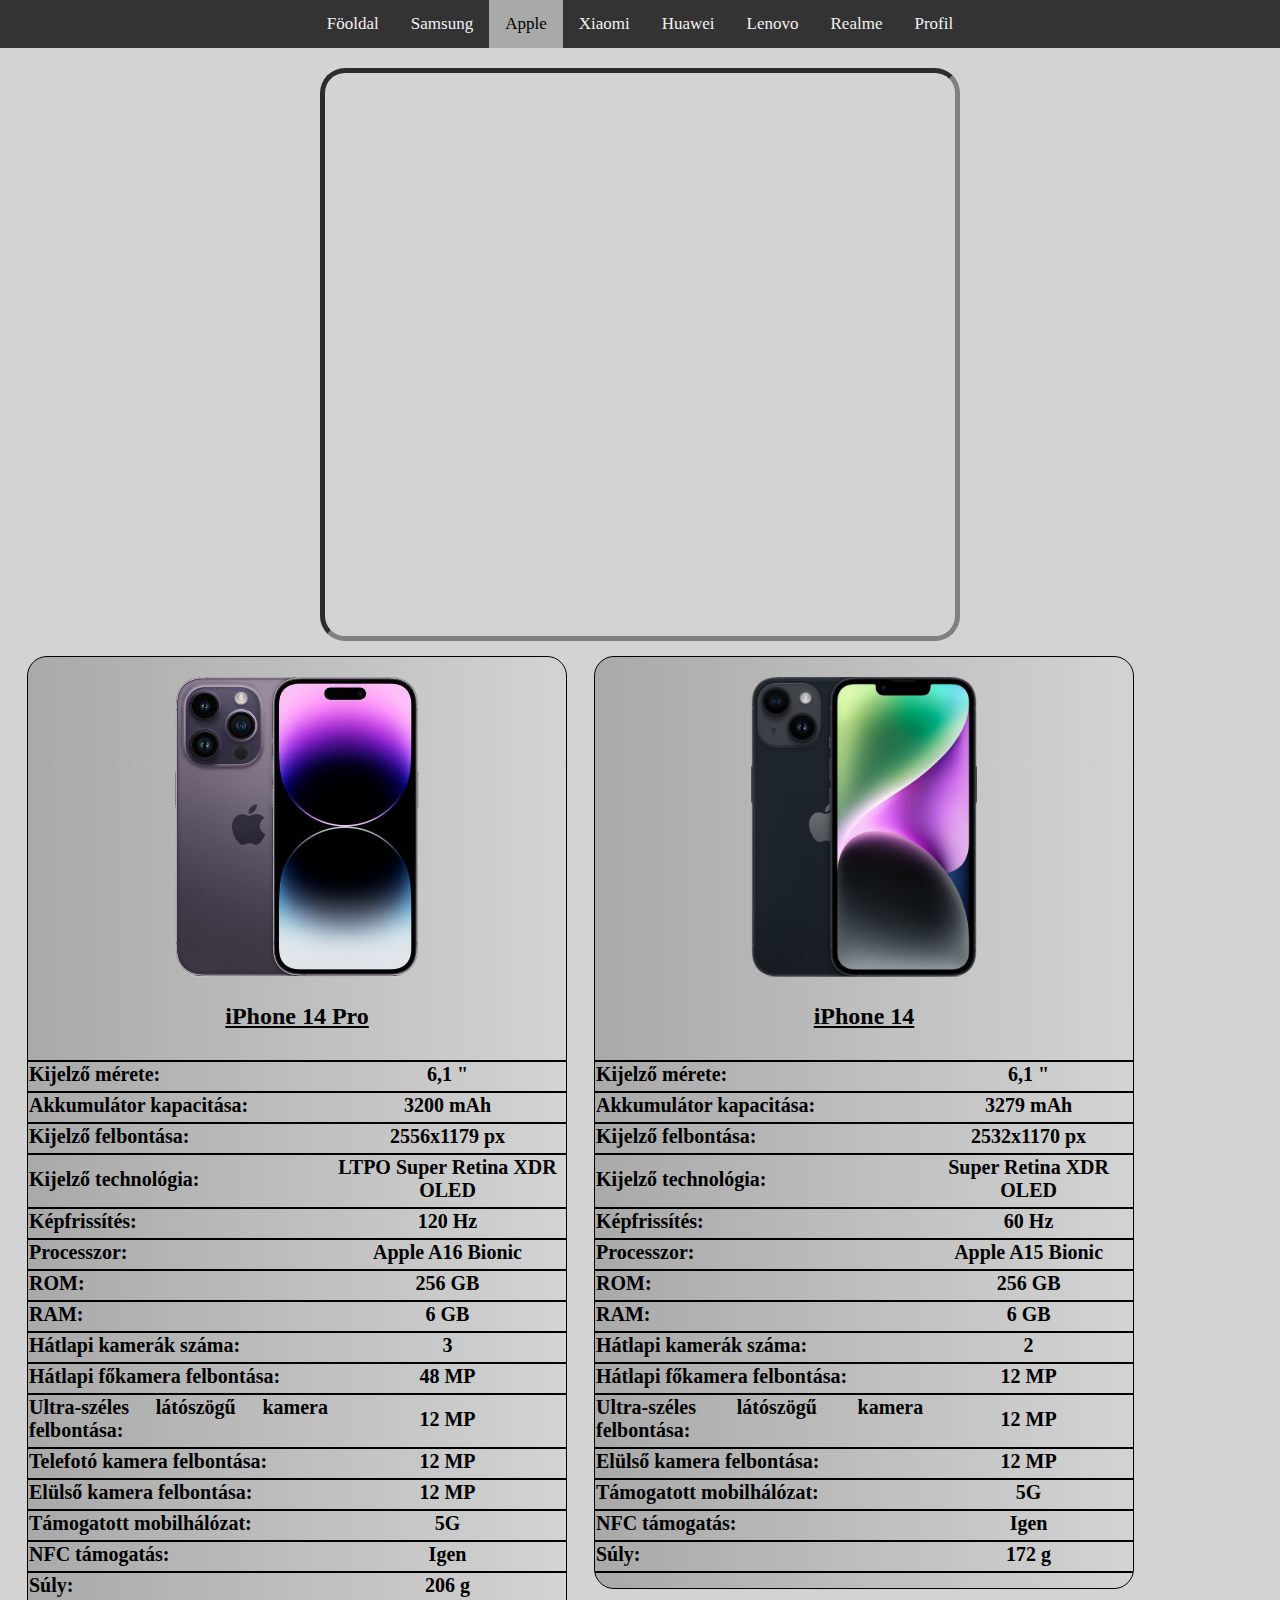
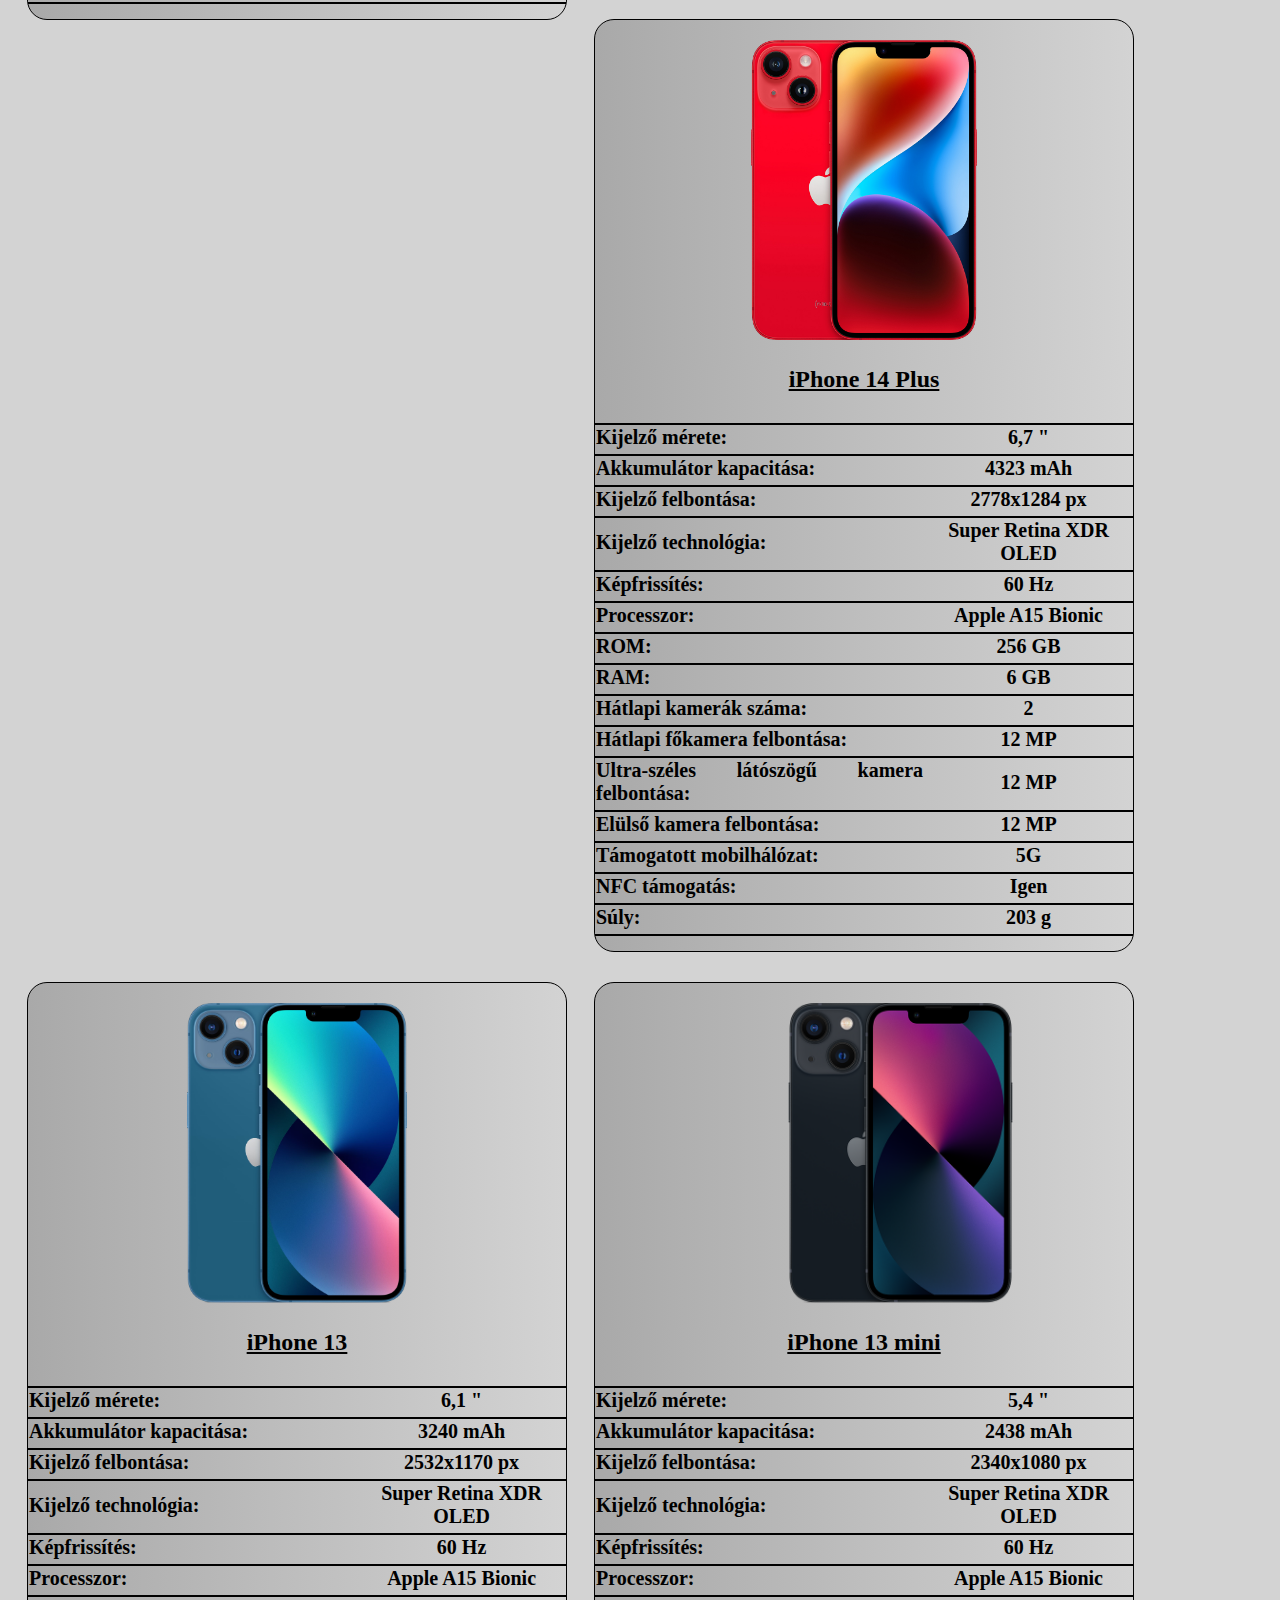
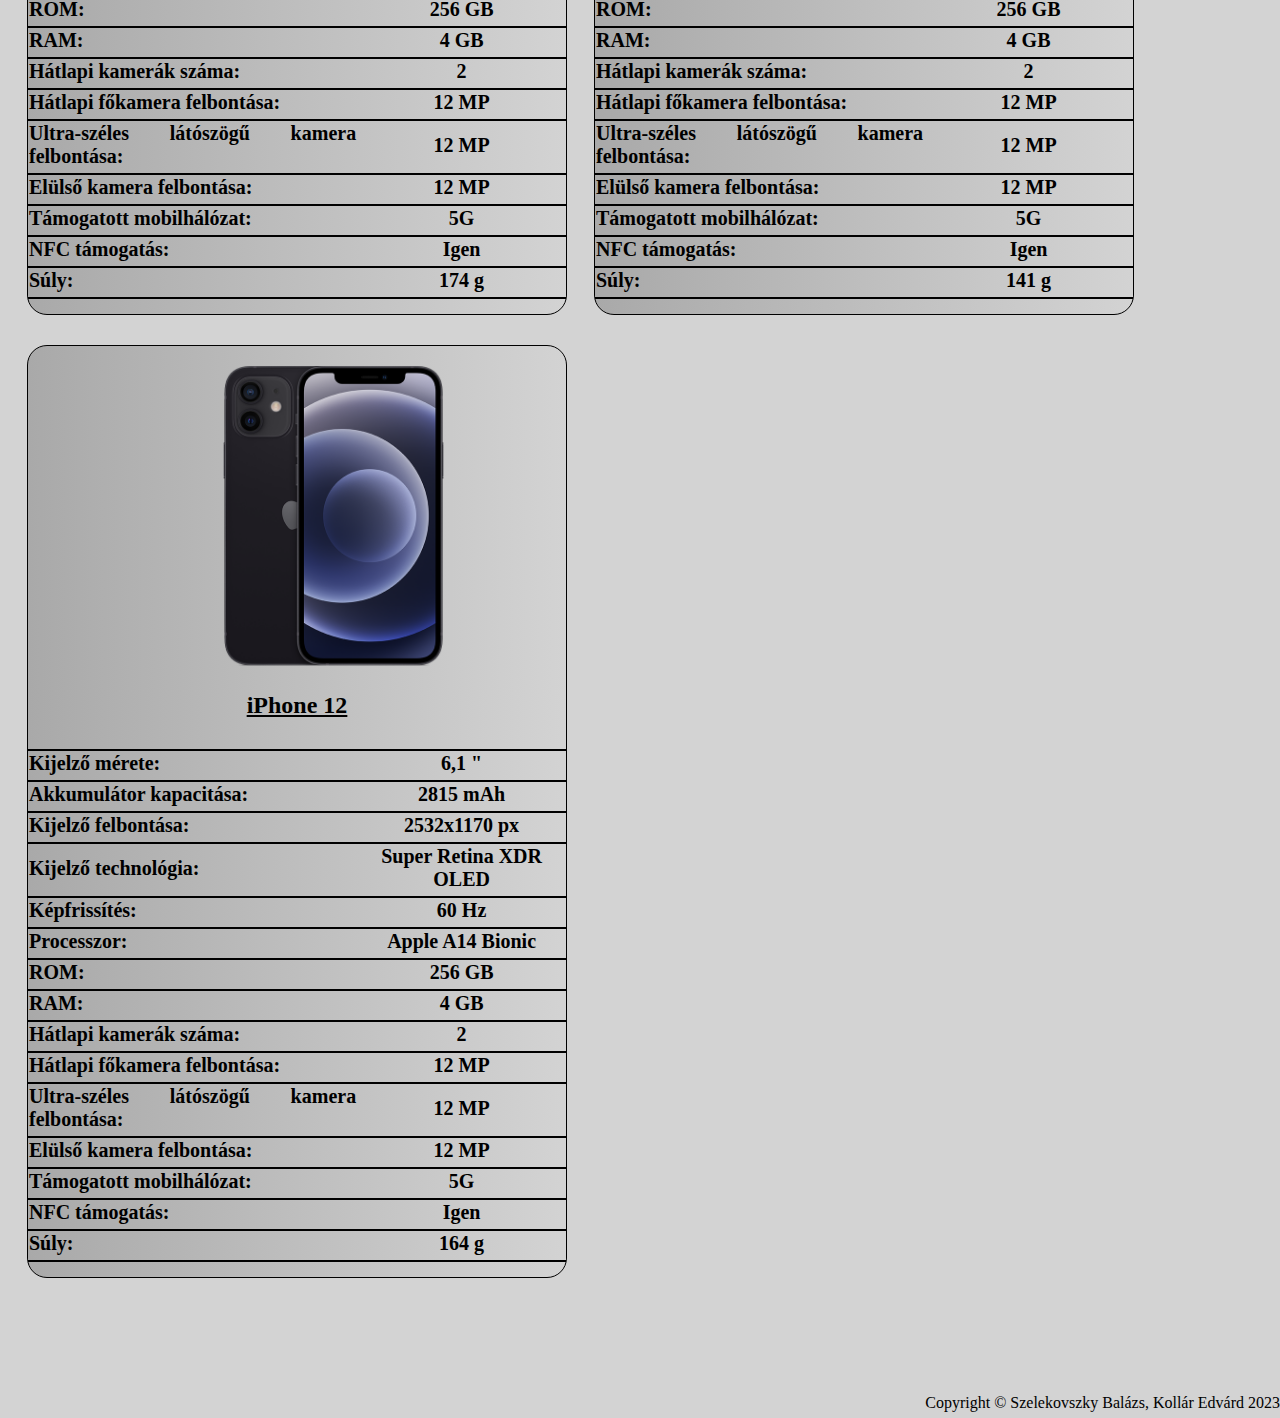
==== commit ede43675: "táblázat hiba javítása, űrlap kész" ====
--- a/apple.html
+++ b/apple.html
@@ -29,9 +29,9 @@
         </div>
 
 
-        <div class="telefonok slidein">
-            <div class="telefon">
-                <img class="img_margin" src="images/iphone_14_pro.png" alt="Xiaomi 12T Pro">
+        <div class="telefonok">
+            <div class="telefon">
+                <img class="img_margin" src="images/iphone_14_pro.png" alt="iPhone 14 Pro">
                 <table class="center">
                     <tr>
                         <th colspan="2">iPhone 14 Pro</th>
@@ -103,7 +103,7 @@
                 </table>
             </div>
             <div class="telefon">
-                <img class="img_margin" src="images/iphone_14.png" alt="Xiaomi 12T">
+                <img class="img_margin" src="images/iphone_14.png" alt="iPhone 14">
 
                 <table class="center">
                     <tr>
@@ -172,7 +172,7 @@
                 </table>
             </div>
             <div class="telefon">
-                <img class="img_margin" src="images/iphone_14_plus.png" alt="Redmi Note 11">
+                <img class="img_margin" src="images/iphone_14_plus.png" alt="iPhone 14 Plus">
 
                 <table class="center">
                     <tr>
@@ -242,9 +242,9 @@
             </div>
         </div>
 
-        <div class="telefonok slidein">
-            <div class="telefon">
-                <img class="img_margin" src="images/iphone_13.png" alt="Xiaomi 12t Pro">
+        <div class="telefonok">
+            <div class="telefon">
+                <img class="img_margin" src="images/iphone_13.png" alt="iPhone 13">
 
                 <table class="center">
                     <tr>
@@ -313,7 +313,7 @@
                 </table>
             </div>
             <div class="telefon">
-                <img class="img_margin" src="images/iphone_13_mini.png" alt="Xiaomi 12t Pro">
+                <img class="img_margin" src="images/iphone_13_mini.png" alt="iPhone 13 Mini">
 
                 <table class="center">
                     <tr>
@@ -382,7 +382,7 @@
                 </table>
             </div>
             <div class="telefon">
-                <img class="img_margin" src="images/iphone_12.png" alt="Xiaomi 12t Pro">
+                <img class="img_margin" src="images/iphone_12.png" alt="iPhone 12">
 
                 <table class="center">
                     <tr>
--- a/styles.css
+++ b/styles.css
@@ -41,6 +41,8 @@
 .telefonok {
     width: 100%;
     box-sizing: border-box;
+    display: inline-block;
+    vertical-align: top;
 }
 
 .telefon {
@@ -206,6 +208,27 @@
     }
 }
 
+/* ----- űrlap animáció -----*/
+
+.registration {
+    float: none;
+    animation-duration: 1.5s;
+    animation-name: registration;
+}
+
+@keyframes registration {
+    0% {
+        transform: scale(0.98);
+    }
+    50% {
+        transform: scale(1.02);
+    }
+    100% {
+        transform: scale(1);
+    }
+}
+
+/* ----- animációk vége -----*/
 
 /* ----- footer ----- */
 
@@ -231,6 +254,7 @@
     height: 50%;
     margin: 0 auto;
     padding-top: 20px;
+    display: flex;
 }
 
 iframe {
@@ -248,6 +272,7 @@
     top: 0;
     left: 0;
     z-index: -1;
+    box-sizing: border-box;
 }
 
 
@@ -260,5 +285,51 @@
     top: 0;
     right: 0;
     z-index: -1;
-
+    box-sizing: border-box;
+}
+
+/* ----- űrlap ----- */
+
+.registration {
+    position: absolute;
+    margin: auto;
+    top: 15%;
+    right: 0;
+    bottom: 0;
+    left: 0;
+    width: fit-content;
+    text-align: center;
+}
+
+.phone-border {
+    margin: 0 auto;
+    width: fit-content;
+}
+
+input[type="submit"], input[type="reset"] {
+    background-color: #333;
+    color: #FFF;
+    border: none;
+    outline: none;
+    font-size: 16px;
+    width: 150px;
+    height: 40px;
+    transition: all 0.3s ease 0s;
+    margin: 0 5px;
+}
+
+input[type="submit"]:hover, input[type="reset"]:hover {
+    transform: scale(1.1);
+    transition: all 0.3s ease 0s;
+}
+
+fieldset {
+    opacity: 0.8;
+    transition: all 0.3s ease 0s;
+}
+
+fieldset:hover {
+    opacity: 1;
+    transition: all 0.3s ease 0s;
+    transform: scale(1.15);
 }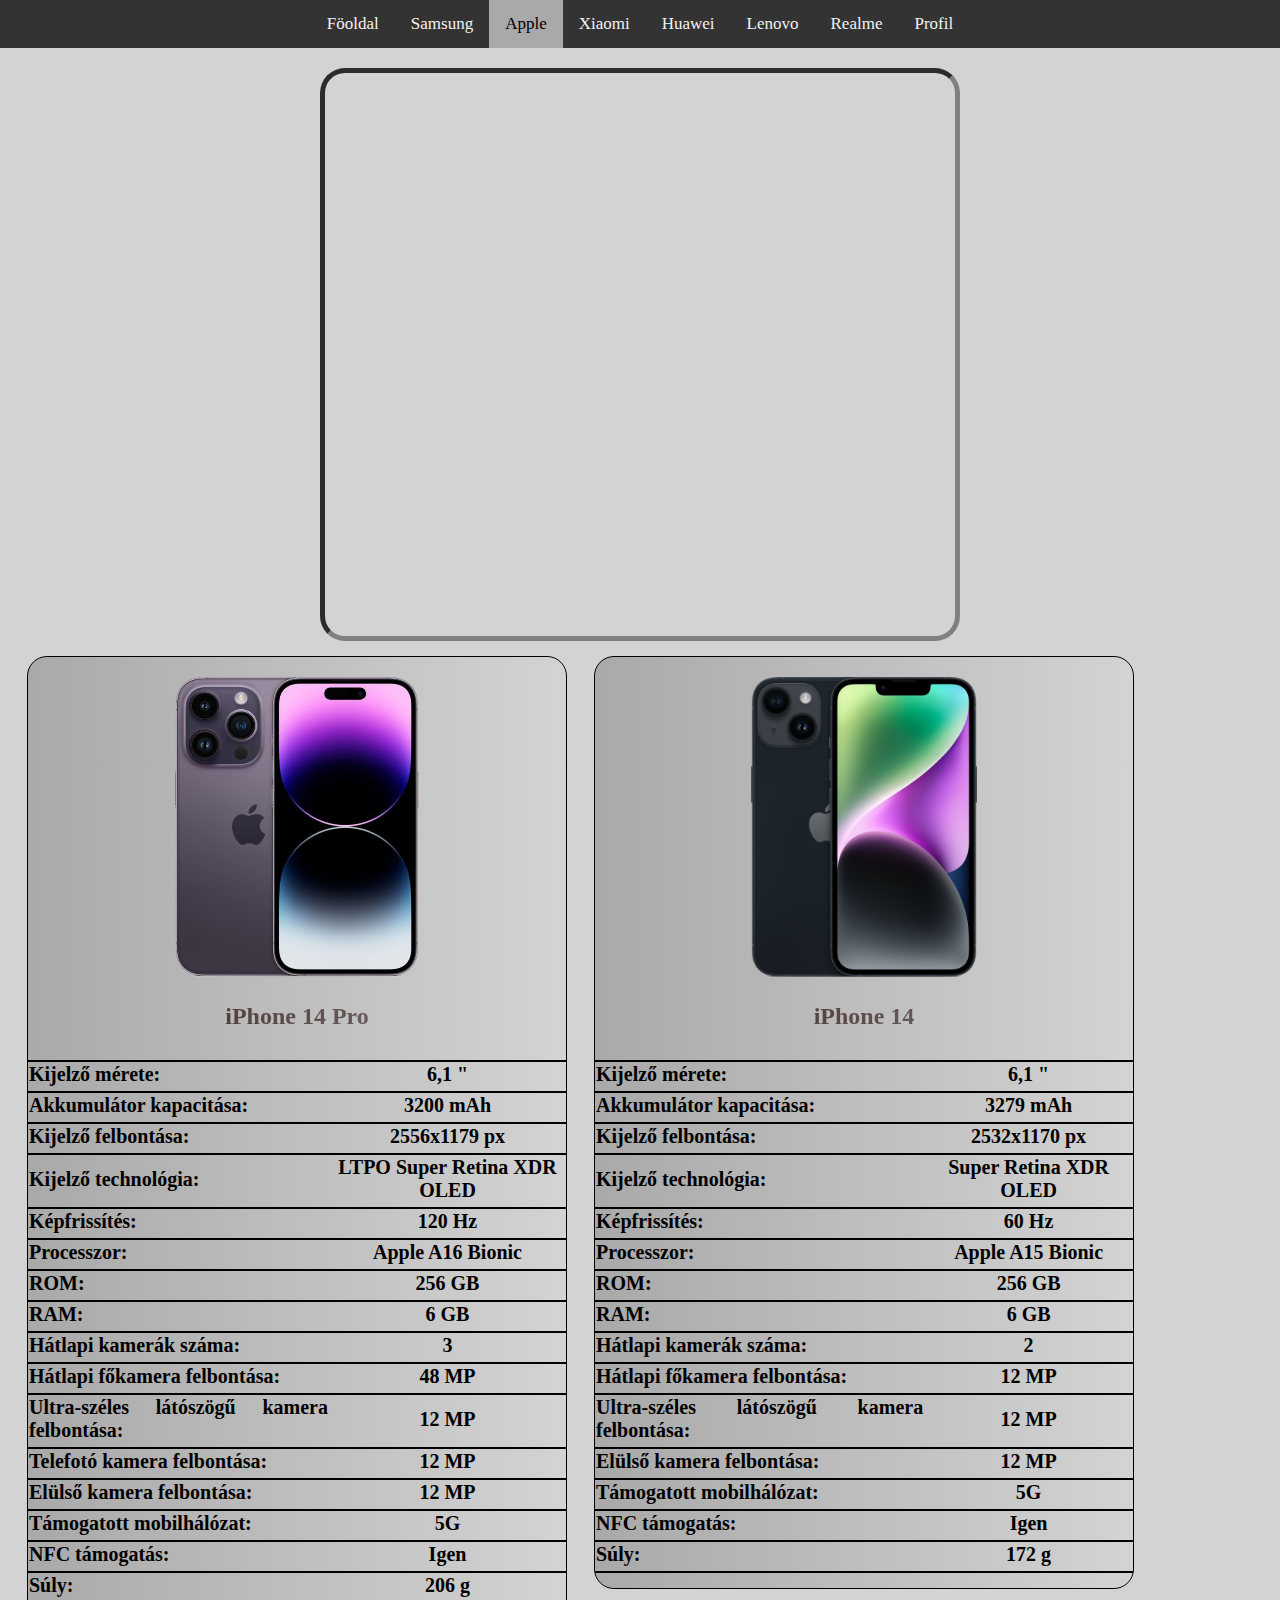
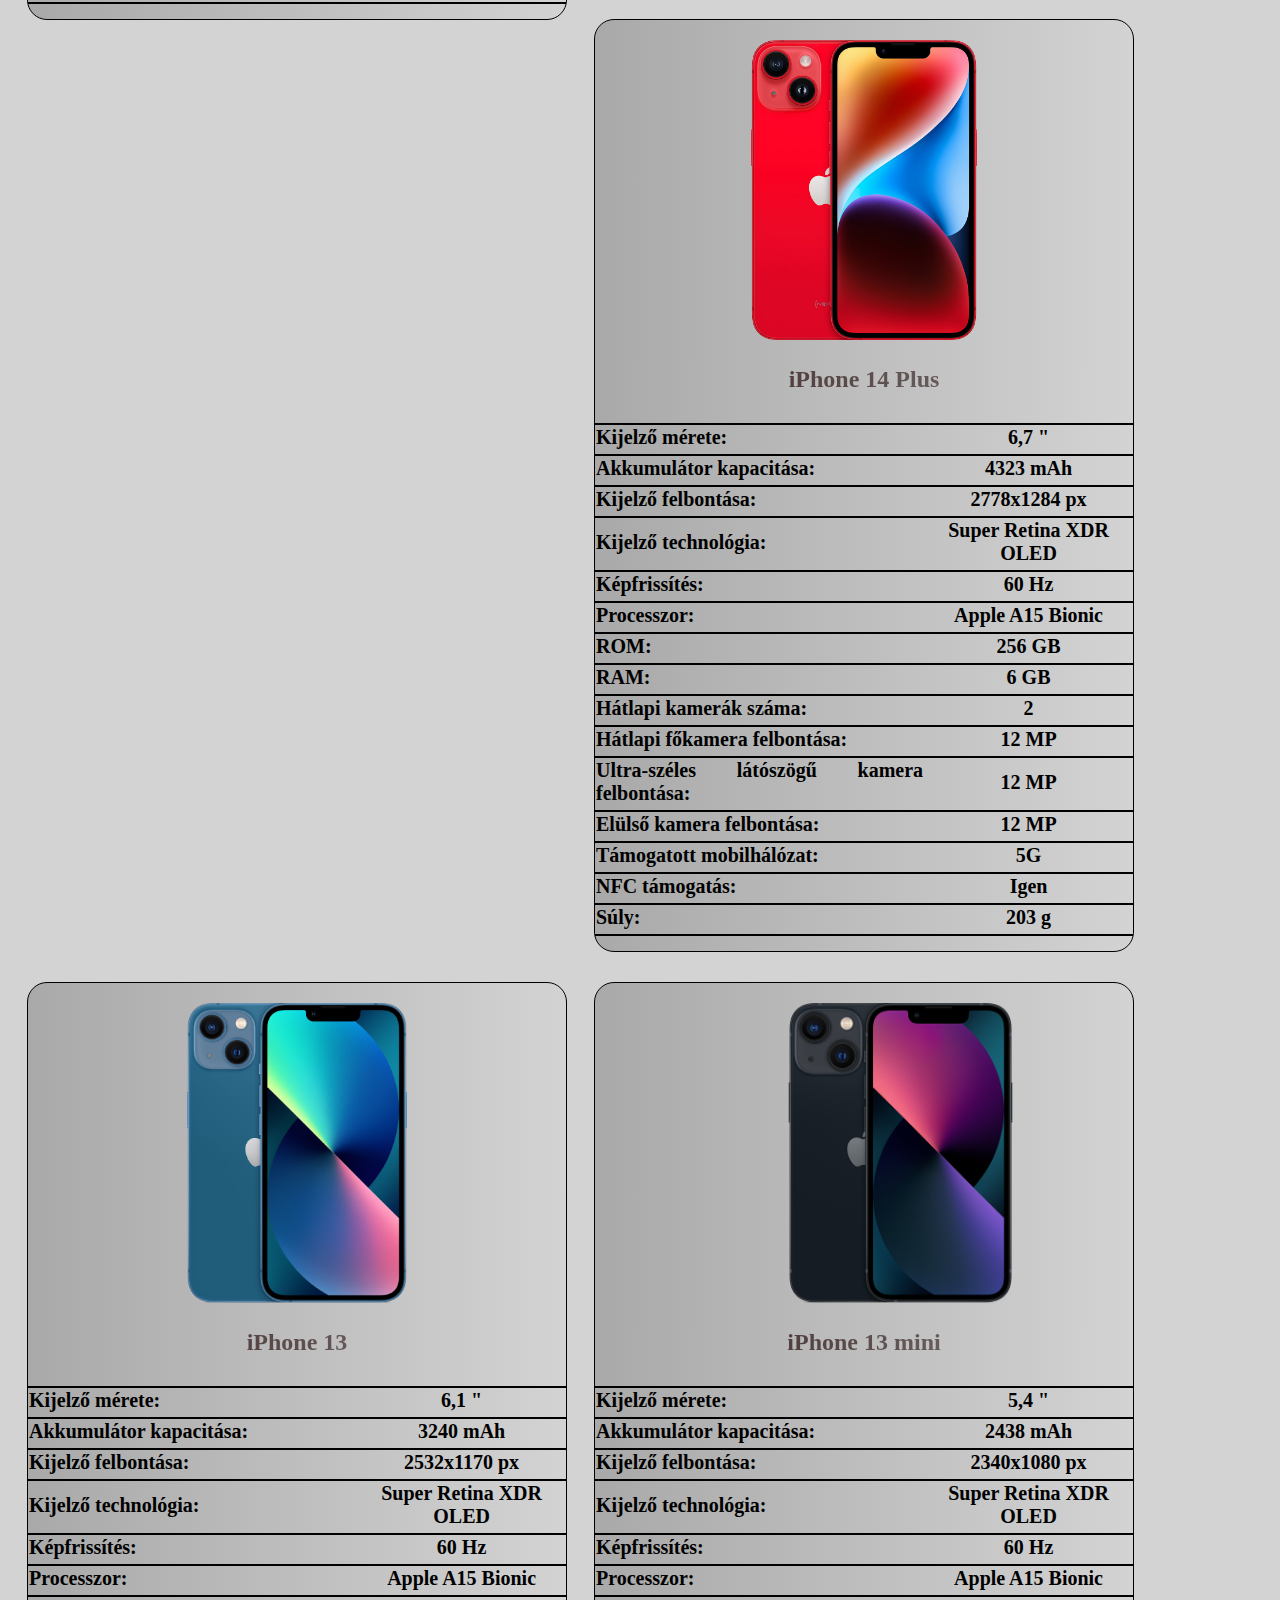
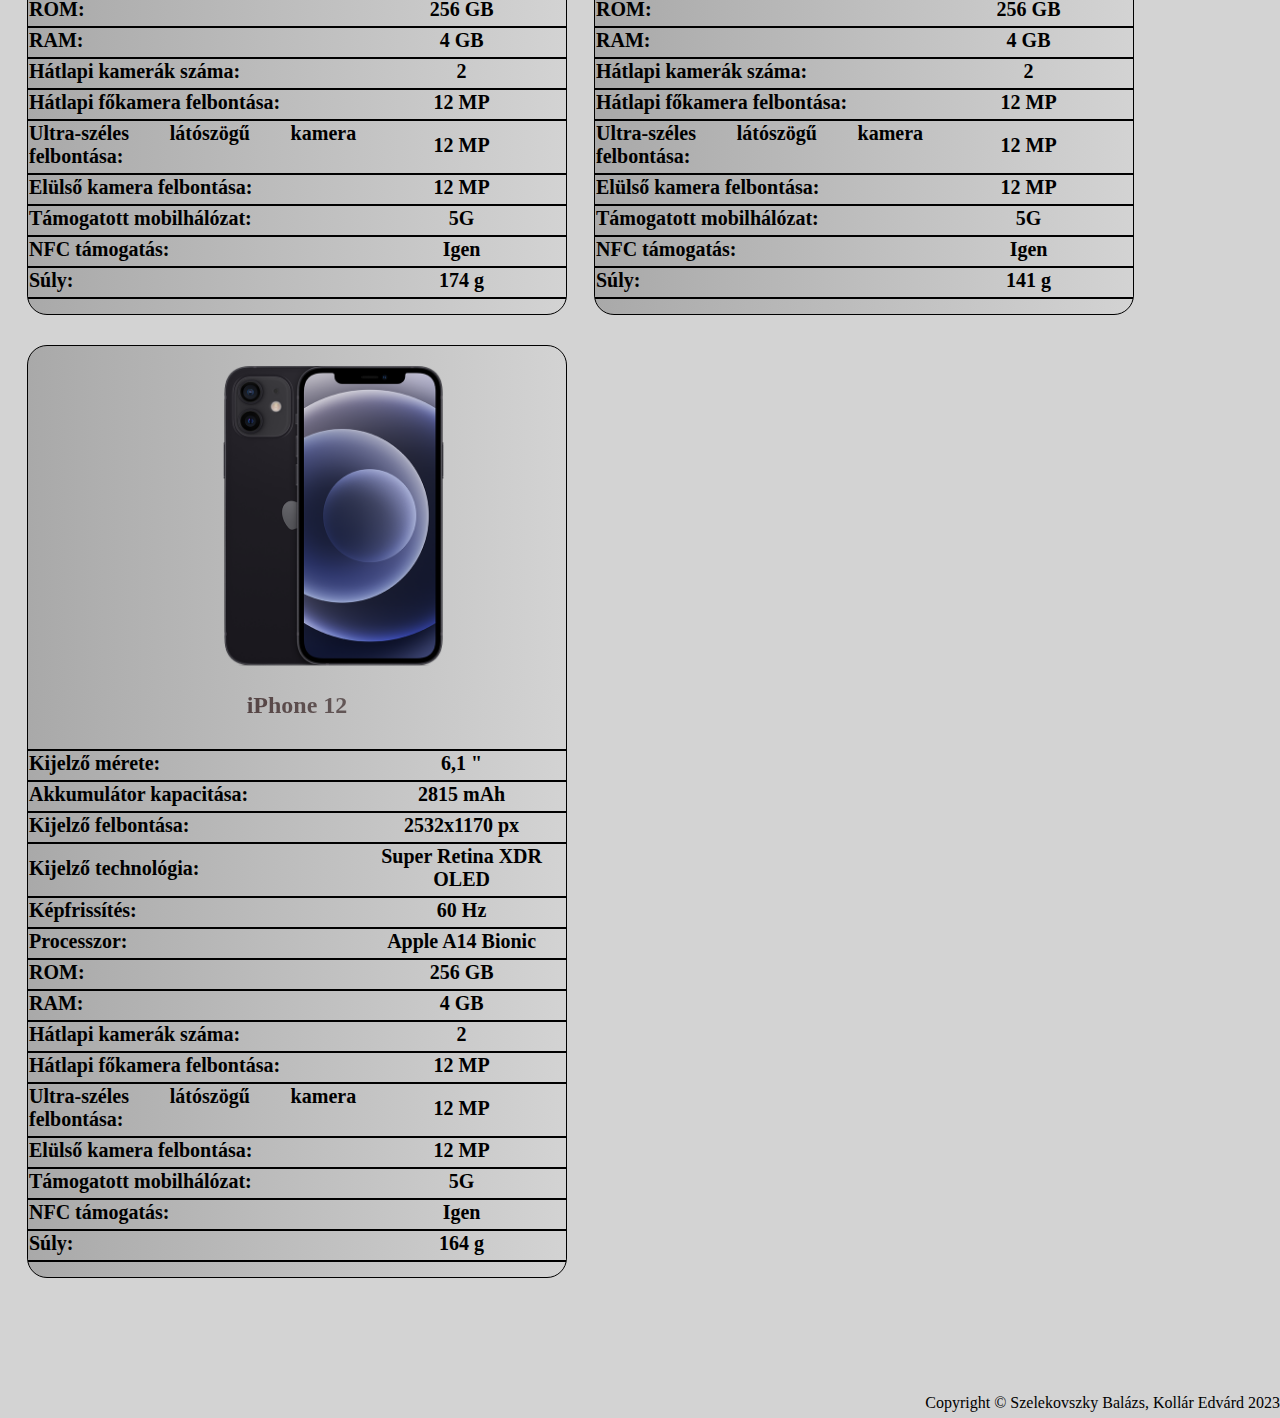
==== commit f8bdc7fd: "big change" ====
--- a/apple.html
+++ b/apple.html
@@ -6,7 +6,7 @@
     <meta charset="UTF-8" />
     <meta name="author" content="Kollár Edvárd, Szelekovszky Balázs" />
     <link rel="icon" href="images/smartphone.png" />
-    <link rel="stylesheet" href="styles.css" />
+    <link rel="stylesheet" href="styles/style.css" />
 </head>
 
 <body>
@@ -31,7 +31,7 @@
 
         <div class="telefonok">
             <div class="telefon">
-                <img class="img_margin" src="images/iphone_14_pro.png" alt="iPhone 14 Pro">
+                <img class="img_margin" src="images/iphone_14_pro.png" alt="iPhone 14 Pro" onmouseover="this.src='images/iphone_14_pro_2.png';" onmouseout="this.src='images/iphone_14_pro.png';">
                 <table class="center">
                     <tr>
                         <th colspan="2">iPhone 14 Pro</th>
@@ -103,7 +103,7 @@
                 </table>
             </div>
             <div class="telefon">
-                <img class="img_margin" src="images/iphone_14.png" alt="iPhone 14">
+                <img class="img_margin" src="images/iphone_14.png" alt="iPhone 14" onmouseover="this.src='images/iphone_14_2.png';" onmouseout="this.src='images/iphone_14.png';">
 
                 <table class="center">
                     <tr>
@@ -172,7 +172,7 @@
                 </table>
             </div>
             <div class="telefon">
-                <img class="img_margin" src="images/iphone_14_plus.png" alt="iPhone 14 Plus">
+                <img class="img_margin" src="images/iphone_14_plus.png" alt="iPhone 14 Plus" onmouseover="this.src='images/iphone_14_plus_2.png';" onmouseout="this.src='images/iphone_14_plus.png';">
 
                 <table class="center">
                     <tr>
@@ -244,7 +244,7 @@
 
         <div class="telefonok">
             <div class="telefon">
-                <img class="img_margin" src="images/iphone_13.png" alt="iPhone 13">
+                <img class="img_margin" src="images/iphone_13.png" alt="iPhone 13" onmouseover="this.src='images/iphone_13_2.png';" onmouseout="this.src='images/iphone_13.png';">
 
                 <table class="center">
                     <tr>
@@ -313,7 +313,7 @@
                 </table>
             </div>
             <div class="telefon">
-                <img class="img_margin" src="images/iphone_13_mini.png" alt="iPhone 13 Mini">
+                <img class="img_margin" src="images/iphone_13_mini.png" alt="iPhone 13 Mini" onmouseover="this.src='images/iphone_13_mini_2.png';" onmouseout="this.src='images/iphone_13_mini.png';">
 
                 <table class="center">
                     <tr>
@@ -382,7 +382,7 @@
                 </table>
             </div>
             <div class="telefon">
-                <img class="img_margin" src="images/iphone_12.png" alt="iPhone 12">
+                <img class="img_margin" src="images/iphone_12.png" alt="iPhone 12" onmouseover="this.src='images/iphone_12_2.png';" onmouseout="this.src='images/iphone_12.png';">
 
                 <table class="center">
                     <tr>
--- a/styles/style.css
+++ b/styles/style.css
@@ -0,0 +1,359 @@
+html {
+    position: relative;
+    min-height: 100%;
+}
+
+body {
+    margin: 0 0 100px;
+    background-color: lightgray;
+    height: 100%;
+}
+
+.container {
+    width: fit-content;
+    /*border: 2px solid #fff;*/
+    padding: 20px;
+    display: block;
+    margin-left: auto;
+    margin-right: auto;
+    flex-direction: column;
+}
+
+.content {
+    display: flex;
+    justify-content: center;
+    padding: 30px;
+    margin: 20px;
+    background-color: rgb(229, 229, 229);
+    transition: all 0.3s ease 0s;
+    opacity: 0.8;
+}
+
+.content:hover {
+    border-radius: 20px;
+    transform: scale(1.13);
+    transition: all 0.3s ease 0s;
+}
+
+
+/* ----- telefon div ----- */
+
+.telefonok {
+    width: 100%;
+    box-sizing: border-box;
+    display: inline-block;
+    vertical-align: top;
+}
+
+.telefon {
+    margin: 15px 0px 15px 27px;
+    border-radius: 20px;
+    background: linear-gradient(90deg, darkgrey, lightgray);
+    float: left;
+    width: 60vh;
+    height: auto;
+    padding-bottom: 15px;
+    border: 1px solid black;
+    text-align: center;
+    font-size: 15pt;
+    box-sizing: border-box;
+    animation-name: telefon;
+    animation-duration: 1.8s;
+}
+
+
+/* ----- navigáció ----- */
+
+.topnav {
+    margin: 0;
+    background-color: #333;
+    display: flex;
+    justify-content: center;
+    align-items: center;
+    position: sticky;
+    top: 0;
+    z-index: 1;
+}
+
+.topnav a {
+    float: left;
+    color: #f2f2f2;
+    text-align: center;
+    padding: 14px 16px;
+    text-decoration: none;
+    font-size: 17px;
+}
+
+.topnav a:hover {
+    text-decoration: underline darkgrey;
+    color: white;
+}
+
+.topnav a.active {
+    text-decoration: underline darkgrey;
+    background-color: darkgrey;
+    color: black;
+}
+
+
+/* ----- táblázat ----- */
+
+table {
+    background: linear-gradient(90deg, darkgrey, lightgray);
+    width: 100%;
+}
+
+table,
+tr,
+td {
+    border-bottom: 2px solid black;
+    text-align: justify;
+    font-size: 15pt;
+    padding-bottom: 5px;
+    border-collapse: collapse;
+    color: black;
+    font-weight: bold;
+}
+
+td:nth-child(2) {
+    text-align: center;
+}
+
+th {
+    text-align: center;
+    font-size: 18pt;
+    padding-bottom: 30px;
+    color: transparent;
+    background-image: linear-gradient(to left, #808080, #381b1b);
+    background-clip: text;
+    -webkit-background-clip: text;
+}
+
+.center {
+    margin-left: auto;
+    margin-right: auto;
+}
+
+
+/* ----- animációk ----- */
+
+
+/* ----- középső navigáció animáció ----- */
+
+.slidein {
+    float: none;
+    animation-duration: 4.2s;
+    animation-name: slidein;
+}
+
+@keyframes slidein {
+    from {
+        opacity: 0;
+        margin-bottom: 15%;
+    }
+    to {
+        opacity: 0.8;
+        margin-bottom: 0;
+    }
+}
+
+
+/* ----- bal oldali telefon animáció ----- */
+
+.slidein-left {
+    float: none;
+    animation-duration: 4s;
+    animation-name: slidein-left;
+}
+
+@keyframes slidein-left {
+    from {
+        opacity: 0;
+        margin: -10% 0 0 -30%;
+    }
+    to {
+        opacity: 1;
+        margin: 0 0 0 -15%;
+    }
+}
+
+
+/* ----- jobb oldali telefon animáció ----- */
+
+.slidein-right {
+    float: none;
+    animation-duration: 4s;
+    animation-name: slidein-right;
+}
+
+@keyframes slidein-right {
+    from {
+        opacity: 0;
+        margin: 20% -10% 0 0;
+    }
+    to {
+        opacity: 1;
+        margin: 10% -5% 0 0;
+    }
+}
+
+
+/* ----- telefon adatok animáció -----*/
+
+@keyframes telefon {
+    from {
+        opacity: 0;
+        transform: scale(1.03);
+    }
+    to {
+        opacity: 1;
+        transform: scale(1);
+    }
+}
+
+/* ----- űrlap animáció -----*/
+
+.registration {
+    float: none;
+    animation-duration: 1.5s;
+    animation-name: registration;
+}
+
+@keyframes registration {
+    0% {
+        transform: scale(0.98);
+    }
+    50% {
+        transform: scale(1.02);
+    }
+    100% {
+        transform: scale(1);
+    }
+}
+
+/* ----- animációk vége -----*/
+
+/* ----- footer ----- */
+
+footer {
+    position: absolute;
+    bottom: 0;
+    margin-bottom: -25px;
+    height: 40px;
+    width: 100%;
+    text-align: right;
+    box-sizing: border-box;
+}
+
+.img_margin {
+    margin: 20px;
+    height: 300px;
+}
+
+
+.video {
+    width: 50%;
+    height: 50%;
+    margin: 0 auto;
+    padding-top: 20px;
+    display: flex;
+}
+
+iframe {
+    border-radius: 25px;
+    border-width: 5px;
+    border-color: gray;
+}
+
+/* ----- bal oldali telefonok helye ----- */
+
+.main-left {
+    position: absolute;
+    display: block;
+    margin: 0 0 0 -15%;
+    top: 0;
+    left: 0;
+    z-index: -1;
+    box-sizing: border-box;
+}
+
+
+/* ----- jobb oldali telefonok helye ----- */
+
+.main-right {
+    position: absolute;
+    display: block;
+    margin: 10% -5% 0 0;
+    top: 0;
+    right: 0;
+    z-index: -1;
+    box-sizing: border-box;
+}
+
+/* ----- űrlap ----- */
+
+.registration {
+    position: absolute;
+    margin: auto;
+    top: 11%;
+    right: 0;
+    bottom: 0;
+    left: 0;
+    width: fit-content;
+    text-align: center;
+}
+
+.phone-border {
+    margin: 0 auto;
+    width: fit-content;
+}
+
+input[type="button"] {
+    opacity: 0.5;
+}
+
+/* ----- űrlap gombok ----- */
+
+input[type="submit"], input[type="reset"], input[type="button"] {
+    background-color: #333;
+    color: #FFF;
+    border: none;
+    outline: none;
+    font-size: 16px;
+    width: 150px;
+    height: 40px;
+    transition: all 0.3s ease 0s;
+    margin: 0 5px;
+}
+
+input[type="submit"]:hover, input[type="reset"]:hover, input[type="button"]:hover {
+    transform: scale(1.1);
+    transition: all 0.3s ease 0s;
+    opacity: 1;
+}
+
+/* ----- fieldset ----- */
+
+fieldset:nth-child(2) {
+    opacity: 0.8;
+    transition: all 0.3s ease 0s;
+}
+
+fieldset:nth-child(2):hover {
+    opacity: 1;
+    transition: all 0.3s ease 0s;
+    transform: scale(1.15);
+}
+
+/* ----- űrlap textarea ----- */
+
+#introduction {
+    opacity: 0.6;
+    transition: all 0.3s ease 0s;
+    resize: none;
+}
+
+#introduction:hover {
+    opacity: 1;
+    transition: all 0.3s ease 0s;
+}